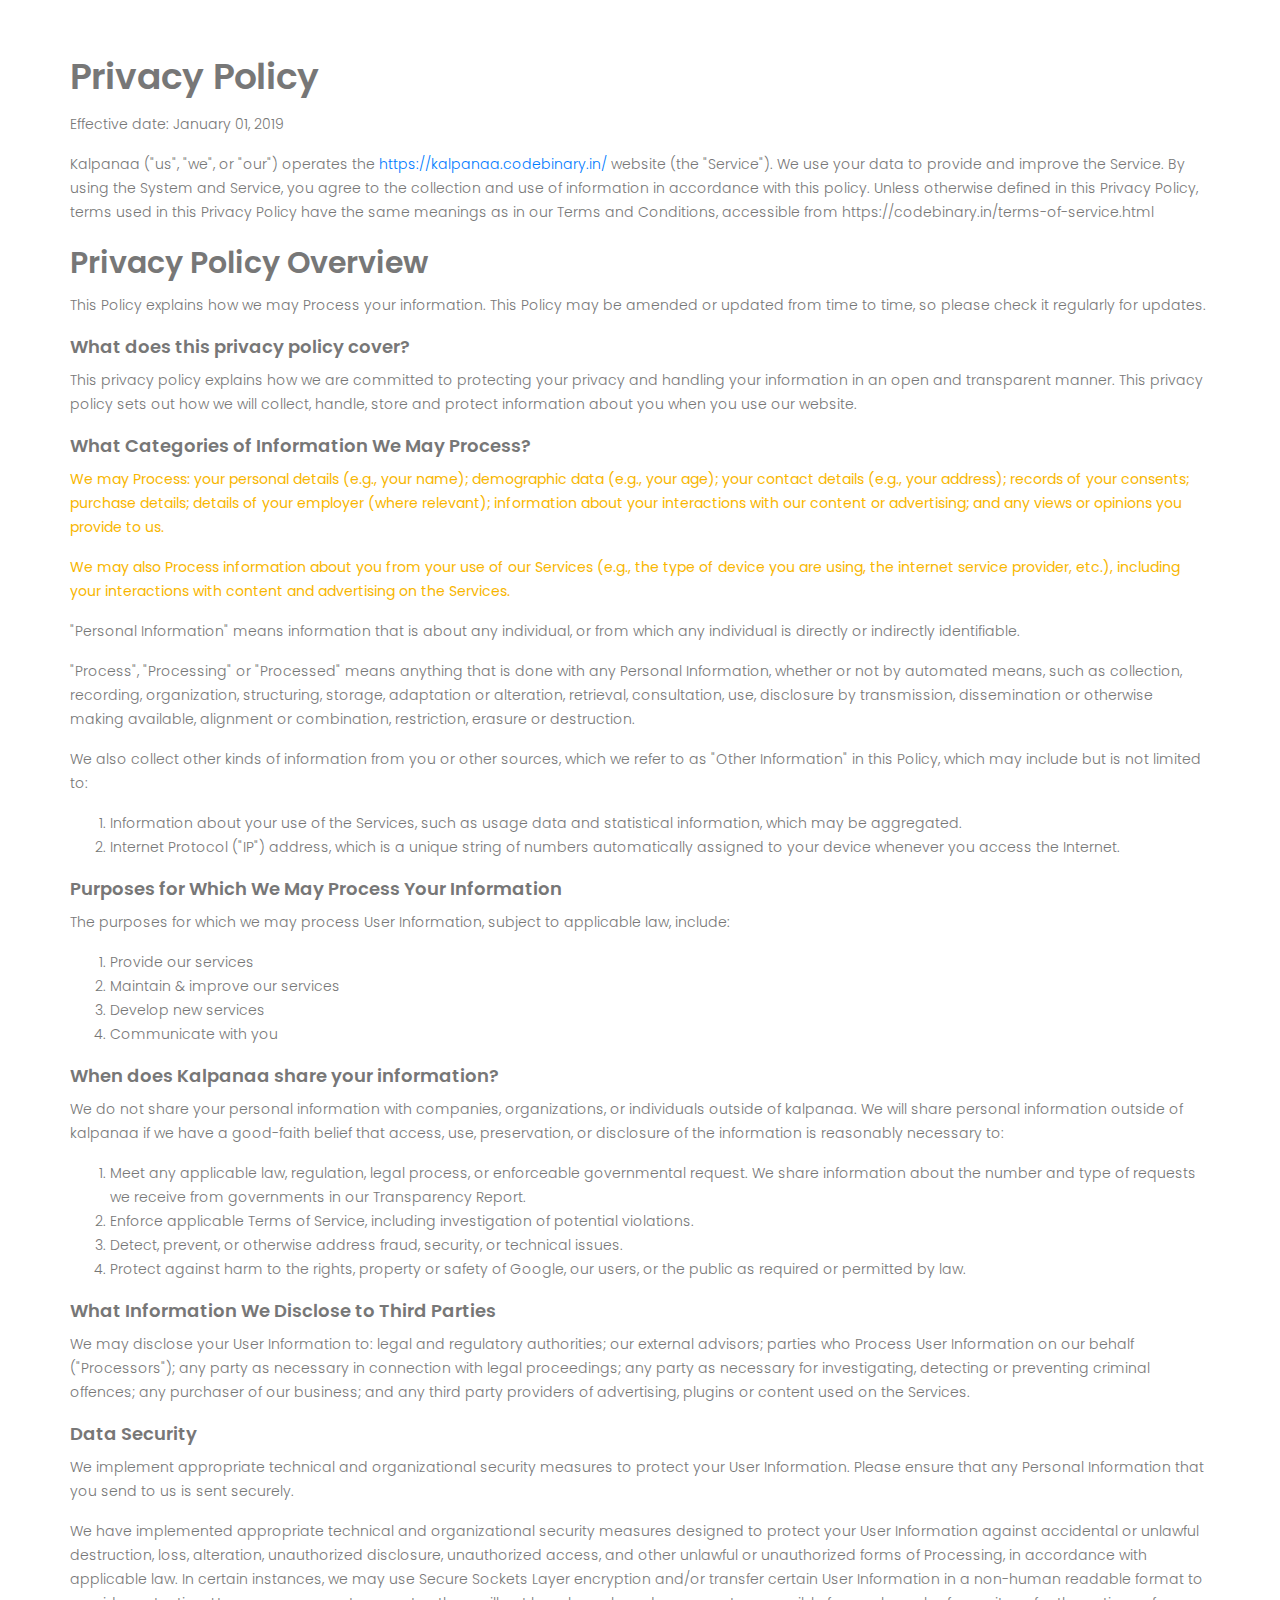
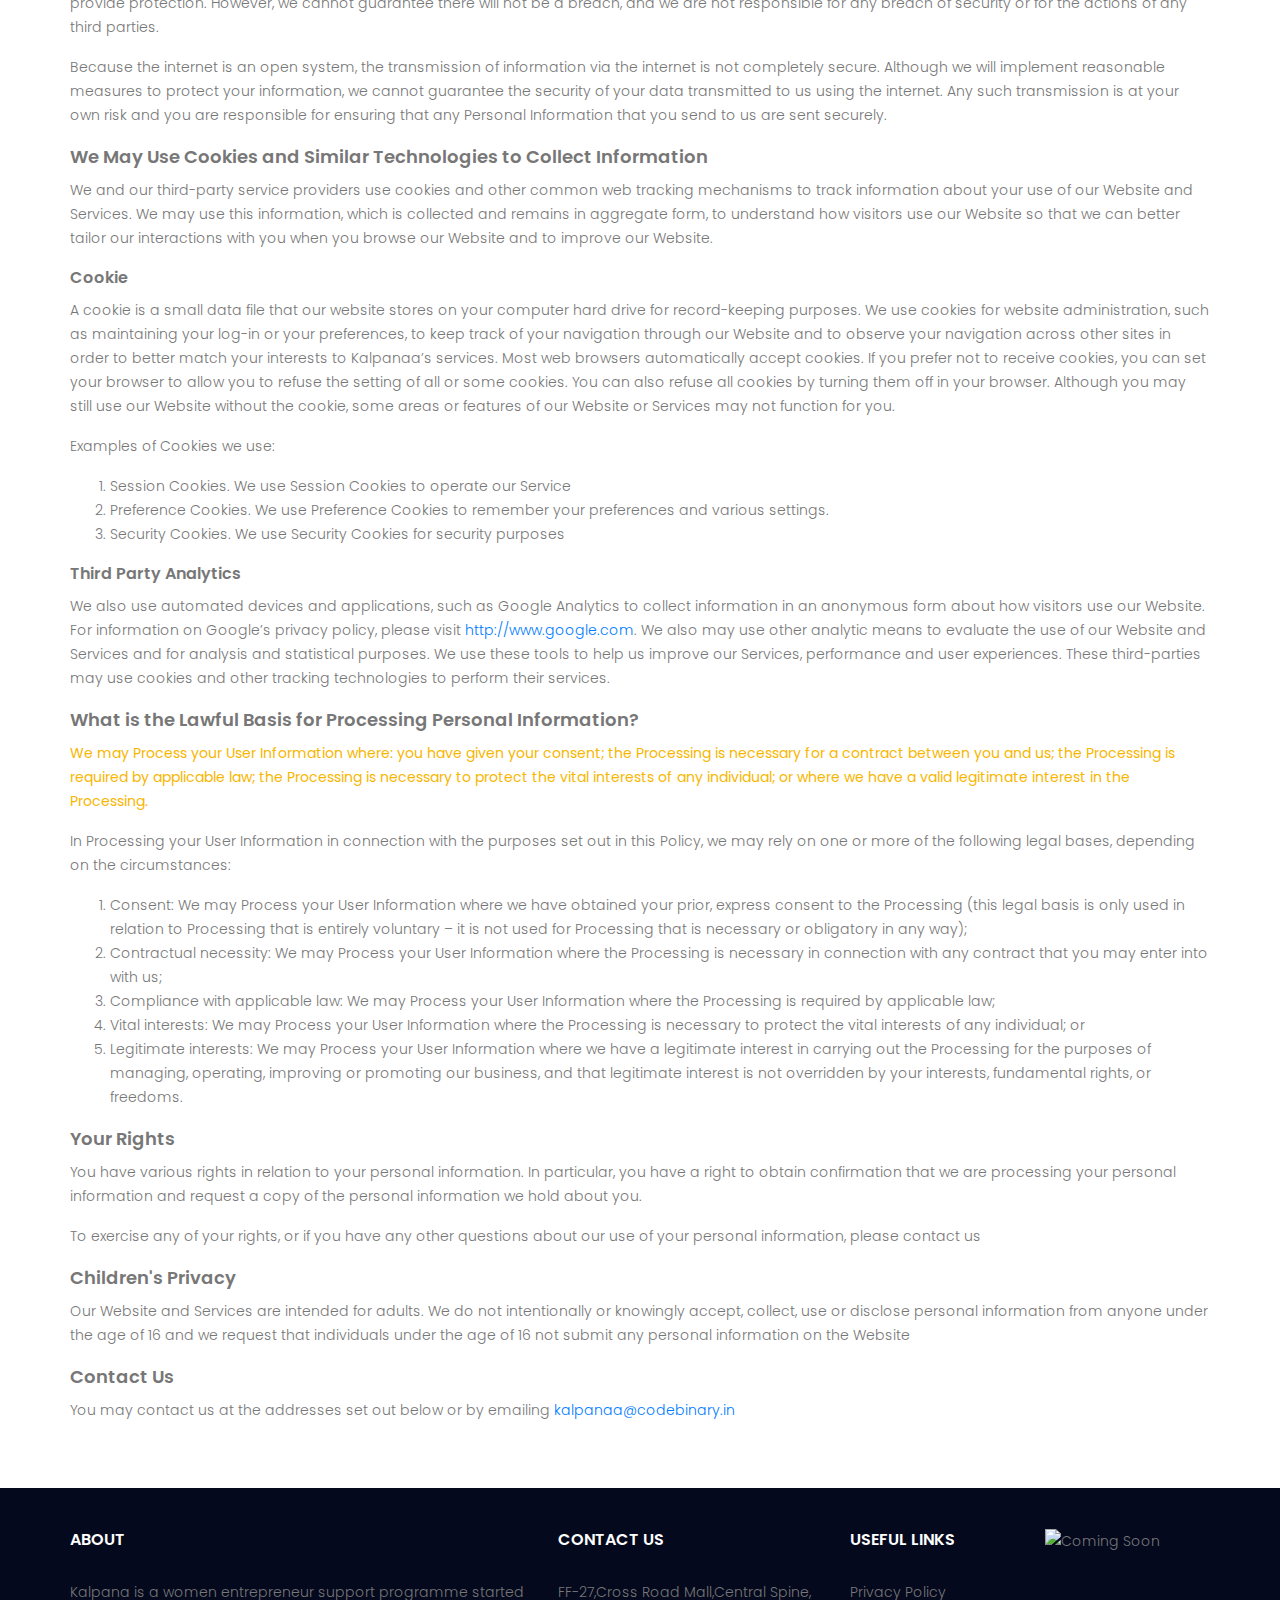
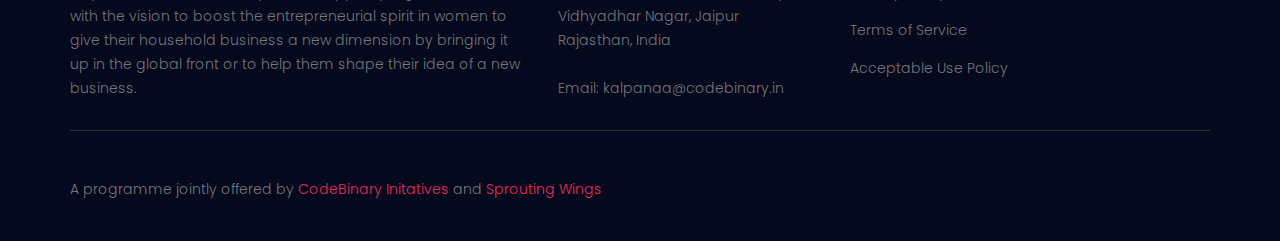
==== privacy-policy.html @ 71f945b7 "Privacy Policy added" ====
<!doctype html>
<html lang="en">
    <head>
		<meta charset="utf-8">
		<meta name="viewport" content="width=device-width, initial-scale=1, shrink-to-fit=no">
		<title>Kalpanaa: Privacy Policy</title>
		<meta content="Kalpanaa by CodeBinary Initiatives" name="author">
		<meta content="We use your data to provide and improve the Service. By using the Service, you agree to the collection and use of information in accordance with this policy" name="description">
  
		<link rel="canonical" href="https://kalpanaa.codebinary.in/" />
        <link rel="stylesheet" href="css/bootstrap.css">
        <link rel="stylesheet" href="vendors/linericon/style.css">
        <link rel="stylesheet" href="css/font-awesome.min.css">
        <link rel="stylesheet" href="vendors/owl-carousel/owl.carousel.min.css">
        <link rel="stylesheet" href="vendors/lightbox/simpleLightbox.css">
        <link rel="stylesheet" href="vendors/nice-select/css/nice-select.css">
        <link rel="stylesheet" href="vendors/animate-css/animate.css">
        <link rel="stylesheet" href="css/style.css">
        <link rel="stylesheet" href="css/responsive.css">
		<link rel="shortcut icon" href="img/shortcut_icon.png" />
<!-- Global site tag (gtag.js) - Google Analytics -->
<script async src="https://www.googletagmanager.com/gtag/js?id=UA-136232244-2"></script>
<script>
  window.dataLayer = window.dataLayer || [];
  function gtag(){dataLayer.push(arguments);}
  gtag('js', new Date());

  gtag('config', 'UA-136232244-2');
</script>

    </head>
	<style>
	html {
	scroll-behavior: smooth;
	}
	</style>
    <body>
 
		<section class="event_details_area p_50">
			<div class="container">
					<div class="row event_text_inner">
						<div class="col-lg-12">
							<div class="right_text">
								<h1>Privacy Policy</h1>
								<p>Effective date: January 01, 2019</p>
								<p>Kalpanaa ("us", "we", or "our") operates the <a href="https://kalpanaa.codebinary.in/">https://kalpanaa.codebinary.in/</a> website (the "Service"). We use your data to provide and improve the Service. By using the System and Service, you agree to the collection and use of information in accordance with this policy. Unless otherwise defined in this Privacy Policy, terms used in this Privacy Policy have the same meanings as in our Terms and Conditions, accessible from https://codebinary.in/terms-of-service.html</p>
								
								<h2>Privacy Policy Overview</h2>
								<p>This Policy explains how we may Process your information. This Policy may be amended or updated from time to time, so please check it regularly for updates.</p>
								
								<h4>What does this privacy policy cover?</h4>
								<p>This privacy policy explains how we are committed to protecting your privacy and handling your information in an open and transparent manner. This privacy policy sets out how we will collect, handle, store and protect information about you when you use our website.</p>
								
								<h4>What Categories of Information We May Process?</h4>
								<p><b>We may Process: your personal details (e.g., your name); demographic data (e.g., your age); your contact details (e.g., your address); records of your consents; purchase details; details of your employer (where relevant); information about your interactions with our content or advertising; and any views or opinions you provide to us.</p>
								<p>We may also Process information about you from your use of our Services (e.g., the type of device you are using, the internet service provider, etc.), including your interactions with content and advertising on the Services.</b></p>
								<p>"Personal Information" means information that is about any individual, or from which any individual is directly or indirectly identifiable.</p>
								<p>"Process", "Processing" or "Processed" means anything that is done with any Personal Information, whether or not by automated means, such as collection, recording, organization, structuring, storage, adaptation or alteration, retrieval, consultation, use, disclosure by transmission, dissemination or otherwise making available, alignment or combination, restriction, erasure or destruction.</p>
								<p>We also collect other kinds of information from you or other sources, which we refer to as "Other Information" in this Policy, which may include but is not limited to:</p>
								<ol>
									<li>Information about your use of the Services, such as usage data and statistical information, which may be aggregated.</li>
									<li>Internet Protocol ("IP") address, which is a unique string of numbers automatically assigned to your device whenever you access the Internet.</li>
								</ol>
								
								<h4>Purposes for Which We May Process Your Information</h4>
								<p>The purposes for which we may process User Information, subject to applicable law, include:</p>
								<ol>
									<li>Provide our services</li>
									<li>Maintain & improve our services</li>
									<li>Develop new services</li>
									<li>Communicate with you</li>
								</ol>
								
								<h4>When does Kalpanaa share your information?</h4>
								<p>We do not share your personal information with companies, organizations, or individuals outside of kalpanaa. We will share personal information outside of kalpanaa if we have a good-faith belief that access, use, preservation, or disclosure of the information is reasonably necessary to:</p>
								<ol>
									<li>Meet any applicable law, regulation, legal process, or enforceable governmental request. We share information about the number and type of requests we receive from governments in our Transparency Report.</li>
									<li>Enforce applicable Terms of Service, including investigation of potential violations.</li>
									<li>Detect, prevent, or otherwise address fraud, security, or technical issues.</li>
									<li>Protect against harm to the rights, property or safety of Google, our users, or the public as required or permitted by law.</li>
								</ol>
								
								<h4>What Information We Disclose to Third Parties</h4>
								<p>We may disclose your User Information to: legal and regulatory authorities; our external advisors; parties who Process User Information on our behalf ("Processors"); any party as necessary in connection with legal proceedings; any party as necessary for investigating, detecting or preventing criminal offences; any purchaser of our business; and any third party providers of advertising, plugins or content used on the Services.</p>
								
								<h4>Data Security</h4>
								<p>We implement appropriate technical and organizational security measures to protect your User Information. Please ensure that any Personal Information that you send to us is sent securely.</p>
								<p>We have implemented appropriate technical and organizational security measures designed to protect your User Information against accidental or unlawful destruction, loss, alteration, unauthorized disclosure, unauthorized access, and other unlawful or unauthorized forms of Processing, in accordance with applicable law. In certain instances, we may use Secure Sockets Layer encryption and/or transfer certain User Information in a non-human readable format to provide protection. However, we cannot guarantee there will not be a breach, and we are not responsible for any breach of security or for the actions of any third parties.</p>
								<p>Because the internet is an open system, the transmission of information via the internet is not completely secure. Although we will implement reasonable measures to protect your information, we cannot guarantee the security of your data transmitted to us using the internet. Any such transmission is at your own risk and you are responsible for ensuring that any Personal Information that you send to us are sent securely.</p>

								<h4>We May Use Cookies and Similar Technologies to Collect Information</h4>
								<p>We and our third-party service providers use cookies and other common web tracking mechanisms to track information about your use of our Website and Services.  We may use this information, which is collected and remains in aggregate form, to understand how visitors use our Website so that we can better tailor our interactions with you when you browse our Website and to improve our Website.</p>
								<h5>Cookie</h5>
								<p>A cookie is a small data file that our website stores on your computer hard drive for record-keeping purposes.  We use cookies for website administration, such as maintaining your log-in or your preferences, to keep track of your navigation through our Website and to observe your navigation across other sites in order to better match your interests to Kalpanaa’s services.  Most web browsers automatically accept cookies.  If you prefer not to receive cookies, you can set your browser to allow you to refuse the setting of all or some cookies.  You can also refuse all cookies by turning them off in your browser.  Although you may still use our Website without the cookie, some areas or features of our Website or Services may not function for you.</p>
								<p>Examples of Cookies we use:</p>
								<ol>
									<li>Session Cookies. We use Session Cookies to operate our Service</li>
									<li>Preference Cookies. We use Preference Cookies to remember your preferences and various settings.</li>
									<li>Security Cookies. We use Security Cookies for security purposes</li>
								</ol>
								<h5>Third Party Analytics</h5>
								<p>We also use automated devices and applications, such as Google Analytics to collect information in an anonymous form about how visitors use our Website.  For information on Google’s privacy policy, please visit <a href="http://www.google.com">http://www.google.com</a>.  We also may use other analytic means to evaluate the use of our Website and Services and for analysis and statistical purposes.  We use these tools to help us improve our Services, performance and user experiences. These third-parties may use cookies and other tracking technologies to perform their services.</p>
								
								<h4>What is the Lawful Basis for Processing Personal Information?</h4>
								<p><b>We may Process your User Information where: you have given your consent; the Processing is necessary for a contract between you and us; the Processing is required by applicable law; the Processing is necessary to protect the vital interests of any individual; or where we have a valid legitimate interest in the Processing.</b></p>
								<p>In Processing your User Information in connection with the purposes set out in this Policy, we may rely on one or more of the following legal bases, depending on the circumstances:</p>
								<ol>
									<li>Consent: We may Process your User Information where we have obtained your prior, express consent to the Processing (this legal basis is only used in relation to Processing that is entirely voluntary – it is not used for Processing that is necessary or obligatory in any way);</li>
									<li>Contractual necessity: We may Process your User Information where the Processing is necessary in connection with any contract that you may enter into with us;</li>
									<li>Compliance with applicable law: We may Process your User Information where the Processing is required by applicable law;</li>
									<li>Vital interests: We may Process your User Information where the Processing is necessary to protect the vital interests of any individual; or</li>
									<li>Legitimate interests: We may Process your User Information where we have a legitimate interest in carrying out the Processing for the purposes of managing, operating, improving or promoting our business, and that legitimate interest is not overridden by your interests, fundamental rights, or freedoms.</li>
								</ol>
								
								<h4>Your Rights</h4>
								<p>You have various rights in relation to your personal information. In particular, you have a right to obtain confirmation that we are processing your personal information and request a copy of the personal information we hold about you.</p>
								<p>To exercise any of your rights, or if you have any other questions about our use of your personal information, please contact us</p>
								
								<h4>Children's Privacy</h4>
								<p>Our Website and Services are intended for adults.  We do not intentionally or knowingly accept, collect, use or disclose personal information from anyone under the age of 16 and we request that individuals under the age of 16 not submit any personal information on the Website</p>
								
								<h4>Contact Us</h4>
								<p>You may contact us at the addresses set out below or by emailing <a href="mailto:kalpanaa@codebinary.in">kalpanaa@codebinary.in</a></p>
							</div>
						</div>
					</div>
				
			</div>
		</section>
       
        <footer class="footer-area section_gap">
            <div class="container">
                <div class="row">
                    <div class="col-lg-5  col-md-6 col-sm-6">
                        <div class="single-footer-widget">
                            <h6 class="footer_title">About</h6>
                            <p>Kalpana is a women entrepreneur support programme started with the vision to boost the entrepreneurial spirit in women to give their household business a new dimension by bringing it up in the global front or to help them shape their idea of a new business.</p>
                        </div>
                    </div>
                    <div class="col-lg-3 col-md-6 col-sm-6">
                        <div class="single-footer-widget">
                            <h6 class="footer_title">Contact Us</h6>
							<p>
							FF-27,Cross Road Mall,Central Spine,</br>
							Vidhyadhar Nagar, Jaipur</br>
							Rajasthan, India</br></br>
							Email: kalpanaa@codebinary.in
							</p>						
                        </div>
                    </div>							
                    <div class="col-lg-2 col-md-6 col-sm-6">
                        <div class="single-footer-widget">
                            <h6 class="footer_title">Useful Links</h6>
                            <ul class="list">
                                        <li><a href="https://codebinary.in/privacy-policy.html" target="_blank">Privacy Policy</a></li>
										<li><a href="https://codebinary.in/terms-of-service.html" target="_blank">Terms of Service</a></li>
										<li><a href="https://codebinary.in/acceptable-use-policy.html" target="_blank">Acceptable Use Policy</a></li>
                                    </ul>
                        </div>
                    </div>	
					<div class="col-lg-2  col-md-6 col-sm-6">
						<img class="img-fluid" src="img/app.png" style="height:100px;" alt="Coming Soon">
					</div>
                </div>
                <div class="border_line"></div>
                <div class="row footer-bottom d-flex justify-content-between align-items-center">
                    <p class="col-lg-8 col-md-8 footer-text m-0">
                   A programme jointly offered by <a href="http://codebinary.in/">CodeBinary Initatives</a> and <a href="https://www.sproutingwingsdigitalmarketing.com/">Sprouting Wings</a></p>
                </div>
            </div>
        </footer>

<!--Start of Tawk.to Script-->
<script type="text/javascript">
var Tawk_API=Tawk_API||{}, Tawk_LoadStart=new Date();
(function(){
var s1=document.createElement("script"),s0=document.getElementsByTagName("script")[0];
s1.async=true;
s1.src='https://embed.tawk.to/5ca9d130557d5f68515b4697/default';
s1.charset='UTF-8';
s1.setAttribute('crossorigin','*');
s0.parentNode.insertBefore(s1,s0);
})();
</script>
<!--End of Tawk.to Script-->

        <!-- Optional JavaScript -->
        <!-- jQuery first, then Popper.js, then Bootstrap JS -->
        <script src="js/jquery-3.2.1.min.js"></script>
        <script src="js/popper.js"></script>
        <script src="js/bootstrap.min.js"></script>
        <script src="js/stellar.js"></script>
        <script src="vendors/lightbox/simpleLightbox.min.js"></script>
        <script src="vendors/nice-select/js/jquery.nice-select.min.js"></script>
        <script src="vendors/isotope/imagesloaded.pkgd.min.js"></script>
        <script src="vendors/isotope/isotope-min.js"></script>
        <script src="vendors/owl-carousel/owl.carousel.min.js"></script>
        <script src="js/jquery.ajaxchimp.min.js"></script>
        <script src="js/theme.js"></script>
		<!-- Contact Form JavaScript File -->
		<script src="contactform/contactform.js"></script>
    </body>
</html>
---- vendors/linericon/style.css ----
@font-face {
	font-family: 'Linearicons-Free';
	src:url('fonts/Linearicons-Free.eot?w118d');
	src:url('fonts/Linearicons-Free.eot?#iefixw118d') format('embedded-opentype'),
		url('fonts/Linearicons-Free.woff2?w118d') format('woff2'),
		url('fonts/Linearicons-Free.woff?w118d') format('woff'),
		url('fonts/Linearicons-Free.ttf?w118d') format('truetype'),
		url('fonts/Linearicons-Free.svg?w118d#Linearicons-Free') format('svg');
	font-weight: normal;
	font-style: normal;
}

.lnr {
	font-family: 'Linearicons-Free';
	speak: none;
	font-style: normal;
	font-weight: normal;
	font-variant: normal;
	text-transform: none;
	line-height: 1;

	/* Better Font Rendering =========== */
	-webkit-font-smoothing: antialiased;
	-moz-osx-font-smoothing: grayscale;
}

.lnr-home:before {
	content: "\e800";
}
.lnr-apartment:before {
	content: "\e801";
}
.lnr-pencil:before {
	content: "\e802";
}
.lnr-magic-wand:before {
	content: "\e803";
}
.lnr-drop:before {
	content: "\e804";
}
.lnr-lighter:before {
	content: "\e805";
}
.lnr-poop:before {
	content: "\e806";
}
.lnr-sun:before {
	content: "\e807";
}
.lnr-moon:before {
	content: "\e808";
}
.lnr-cloud:before {
	content: "\e809";
}
.lnr-cloud-upload:before {
	content: "\e80a";
}
.lnr-cloud-download:before {
	content: "\e80b";
}
.lnr-cloud-sync:before {
	content: "\e80c";
}
.lnr-cloud-check:before {
	content: "\e80d";
}
.lnr-database:before {
	content: "\e80e";
}
.lnr-lock:before {
	content: "\e80f";
}
.lnr-cog:before {
	content: "\e810";
}
.lnr-trash:before {
	content: "\e811";
}
.lnr-dice:before {
	content: "\e812";
}
.lnr-heart:before {
	content: "\e813";
}
.lnr-star:before {
	content: "\e814";
}
.lnr-star-half:before {
	content: "\e815";
}
.lnr-star-empty:before {
	content: "\e816";
}
.lnr-flag:before {
	content: "\e817";
}
.lnr-envelope:before {
	content: "\e818";
}
.lnr-paperclip:before {
	content: "\e819";
}
.lnr-inbox:before {
	content: "\e81a";
}
.lnr-eye:before {
	content: "\e81b";
}
.lnr-printer:before {
	content: "\e81c";
}
.lnr-file-empty:before {
	content: "\e81d";
}
.lnr-file-add:before {
	content: "\e81e";
}
.lnr-enter:before {
	content: "\e81f";
}
.lnr-exit:before {
	content: "\e820";
}
.lnr-graduation-hat:before {
	content: "\e821";
}
.lnr-license:before {
	content: "\e822";
}
.lnr-music-note:before {
	content: "\e823";
}
.lnr-film-play:before {
	content: "\e824";
}
.lnr-camera-video:before {
	content: "\e825";
}
.lnr-camera:before {
	content: "\e826";
}
.lnr-picture:before {
	content: "\e827";
}
.lnr-book:before {
	content: "\e828";
}
.lnr-bookmark:before {
	content: "\e829";
}
.lnr-user:before {
	content: "\e82a";
}
.lnr-users:before {
	content: "\e82b";
}
.lnr-shirt:before {
	content: "\e82c";
}
.lnr-store:before {
	content: "\e82d";
}
.lnr-cart:before {
	content: "\e82e";
}
.lnr-tag:before {
	content: "\e82f";
}
.lnr-phone-handset:before {
	content: "\e830";
}
.lnr-phone:before {
	content: "\e831";
}
.lnr-pushpin:before {
	content: "\e832";
}
.lnr-map-marker:before {
	content: "\e833";
}
.lnr-map:before {
	content: "\e834";
}
.lnr-location:before {
	content: "\e835";
}
.lnr-calendar-full:before {
	content: "\e836";
}
.lnr-keyboard:before {
	content: "\e837";
}
.lnr-spell-check:before {
	content: "\e838";
}
.lnr-screen:before {
	content: "\e839";
}
.lnr-smartphone:before {
	content: "\e83a";
}
.lnr-tablet:before {
	content: "\e83b";
}
.lnr-laptop:before {
	content: "\e83c";
}
.lnr-laptop-phone:before {
	content: "\e83d";
}
.lnr-power-switch:before {
	content: "\e83e";
}
.lnr-bubble:before {
	content: "\e83f";
}
.lnr-heart-pulse:before {
	content: "\e840";
}
.lnr-construction:before {
	content: "\e841";
}
.lnr-pie-chart:before {
	content: "\e842";
}
.lnr-chart-bars:before {
	content: "\e843";
}
.lnr-gift:before {
	content: "\e844";
}
.lnr-diamond:before {
	content: "\e845";
}
.lnr-linearicons:before {
	content: "\e846";
}
.lnr-dinner:before {
	content: "\e847";
}
.lnr-coffee-cup:before {
	content: "\e848";
}
.lnr-leaf:before {
	content: "\e849";
}
.lnr-paw:before {
	content: "\e84a";
}
.lnr-rocket:before {
	content: "\e84b";
}
.lnr-briefcase:before {
	content: "\e84c";
}
.lnr-bus:before {
	content: "\e84d";
}
.lnr-car:before {
	content: "\e84e";
}
.lnr-train:before {
	content: "\e84f";
}
.lnr-bicycle:before {
	content: "\e850";
}
.lnr-wheelchair:before {
	content: "\e851";
}
.lnr-select:before {
	content: "\e852";
}
.lnr-earth:before {
	content: "\e853";
}
.lnr-smile:before {
	content: "\e854";
}
.lnr-sad:before {
	content: "\e855";
}
.lnr-neutral:before {
	content: "\e856";
}
.lnr-mustache:before {
	content: "\e857";
}
.lnr-alarm:before {
	content: "\e858";
}
.lnr-bullhorn:before {
	content: "\e859";
}
.lnr-volume-high:before {
	content: "\e85a";
}
.lnr-volume-medium:before {
	content: "\e85b";
}
.lnr-volume-low:before {
	content: "\e85c";
}
.lnr-volume:before {
	content: "\e85d";
}
.lnr-mic:before {
	content: "\e85e";
}
.lnr-hourglass:before {
	content: "\e85f";
}
.lnr-undo:before {
	content: "\e860";
}
.lnr-redo:before {
	content: "\e861";
}
.lnr-sync:before {
	content: "\e862";
}
.lnr-history:before {
	content: "\e863";
}
.lnr-clock:before {
	content: "\e864";
}
.lnr-download:before {
	content: "\e865";
}
.lnr-upload:before {
	content: "\e866";
}
.lnr-enter-down:before {
	content: "\e867";
}
.lnr-exit-up:before {
	content: "\e868";
}
.lnr-bug:before {
	content: "\e869";
}
.lnr-code:before {
	content: "\e86a";
}
.lnr-link:before {
	content: "\e86b";
}
.lnr-unlink:before {
	content: "\e86c";
}
.lnr-thumbs-up:before {
	content: "\e86d";
}
.lnr-thumbs-down:before {
	content: "\e86e";
}
.lnr-magnifier:before {
	content: "\e86f";
}
.lnr-cross:before {
	content: "\e870";
}
.lnr-menu:before {
	content: "\e871";
}
.lnr-list:before {
	content: "\e872";
}
.lnr-chevron-up:before {
	content: "\e873";
}
.lnr-chevron-down:before {
	content: "\e874";
}
.lnr-chevron-left:before {
	content: "\e875";
}
.lnr-chevron-right:before {
	content: "\e876";
}
.lnr-arrow-up:before {
	content: "\e877";
}
.lnr-arrow-down:before {
	content: "\e878";
}
.lnr-arrow-left:before {
	content: "\e879";
}
.lnr-arrow-right:before {
	content: "\e87a";
}
.lnr-move:before {
	content: "\e87b";
}
.lnr-warning:before {
	content: "\e87c";
}
.lnr-question-circle:before {
	content: "\e87d";
}
.lnr-menu-circle:before {
	content: "\e87e";
}
.lnr-checkmark-circle:before {
	content: "\e87f";
}
.lnr-cross-circle:before {
	content: "\e880";
}
.lnr-plus-circle:before {
	content: "\e881";
}
.lnr-circle-minus:before {
	content: "\e882";
}
.lnr-arrow-up-circle:before {
	content: "\e883";
}
.lnr-arrow-down-circle:before {
	content: "\e884";
}
.lnr-arrow-left-circle:before {
	content: "\e885";
}
.lnr-arrow-right-circle:before {
	content: "\e886";
}
.lnr-chevron-up-circle:before {
	content: "\e887";
}
.lnr-chevron-down-circle:before {
	content: "\e888";
}
.lnr-chevron-left-circle:before {
	content: "\e889";
}
.lnr-chevron-right-circle:before {
	content: "\e88a";
}
.lnr-crop:before {
	content: "\e88b";
}
.lnr-frame-expand:before {
	content: "\e88c";
}
.lnr-frame-contract:before {
	content: "\e88d";
}
.lnr-layers:before {
	content: "\e88e";
}
.lnr-funnel:before {
	content: "\e88f";
}
.lnr-text-format:before {
	content: "\e890";
}
.lnr-text-format-remove:before {
	content: "\e891";
}
.lnr-text-size:before {
	content: "\e892";
}
.lnr-bold:before {
	content: "\e893";
}
.lnr-italic:before {
	content: "\e894";
}
.lnr-underline:before {
	content: "\e895";
}
.lnr-strikethrough:before {
	content: "\e896";
}
.lnr-highlight:before {
	content: "\e897";
}
.lnr-text-align-left:before {
	content: "\e898";
}
.lnr-text-align-center:before {
	content: "\e899";
}
.lnr-text-align-right:before {
	content: "\e89a";
}
.lnr-text-align-justify:before {
	content: "\e89b";
}
.lnr-line-spacing:before {
	content: "\e89c";
}
.lnr-indent-increase:before {
	content: "\e89d";
}
.lnr-indent-decrease:before {
	content: "\e89e";
}
.lnr-pilcrow:before {
	content: "\e89f";
}
.lnr-direction-ltr:before {
	content: "\e8a0";
}
.lnr-direction-rtl:before {
	content: "\e8a1";
}
.lnr-page-break:before {
	content: "\e8a2";
}
.lnr-sort-alpha-asc:before {
	content: "\e8a3";
}
.lnr-sort-amount-asc:before {
	content: "\e8a4";
}
.lnr-hand:before {
	content: "\e8a5";
}
.lnr-pointer-up:before {
	content: "\e8a6";
}
.lnr-pointer-right:before {
	content: "\e8a7";
}
.lnr-pointer-down:before {
	content: "\e8a8";
}
.lnr-pointer-left:before {
	content: "\e8a9";
}
---- vendors/lightbox/simpleLightbox.css ----
.slbOverlay, .slbWrapOuter, .slbWrap {
  position: fixed;
  top: 0;
  right: 0;
  bottom: 0;
  left: 0;
}

.slbOverlay {
  overflow: hidden;
  z-index: 2000;
  background-color: #000;
  opacity: 0.7;
  filter: alpha(opacity=70);
  -webkit-animation: slbOverlay 0.5s;
  -moz-animation: slbOverlay 0.5s;
  animation: slbOverlay 0.5s;
}

.slbWrapOuter {
  overflow-x: hidden;
  overflow-y: auto;
  z-index: 2010;
}

.slbWrap {
  position: absolute;
  text-align: center;
}

.slbWrap:before {
  content: "";
  display: inline-block;
  height: 100%;
  vertical-align: middle;
}

.slbContentOuter {
  display: inline-block;
  vertical-align: middle;
  margin: 0px auto;
  padding: 0 1em;
  box-sizing: border-box;
  z-index: 2020;
  text-align: left;
  max-width: 100%;
}

.slbContentEl .slbContentOuter {
  padding: 5em 1em;
}

.slbContent {
  position: relative;
}

.slbContentEl .slbContent {
  -webkit-animation: slbEnter 0.3s;
  -moz-animation: slbEnter 0.3s;
  animation: slbEnter 0.3s;
  background-color: #fff;
  box-shadow: 0 0.2em 1em rgba(0, 0, 0, 0.4);
}

.slbImageWrap {
  -webkit-animation: slbEnter 0.3s;
  -moz-animation: slbEnter 0.3s;
  animation: slbEnter 0.3s;
  position: relative;
}

.slbImageWrap:after {
  content: "";
  position: absolute;
  left: 0;
  right: 0;
  top: 5em;
  bottom: 5em;
  display: block;
  z-index: -1;
  box-shadow: 0 0.2em 1em rgba(0, 0, 0, 0.6);
  background-color: #FFF;
}

.slbImage {
  width: auto;
  max-width: 100%;
  height: auto;
  display: block;
  line-height: 0;
  box-sizing: border-box;
  padding: 5em 0;
  margin: 0 auto;
}

.slbCaption {
  display: inline-block;
  max-width: 100%;
  overflow: hidden;
  text-overflow: ellipsis;
  white-space: nowrap;
  word-wrap: normal;
  font-size: 1.4em;
  position: absolute;
  left: 0;
  right: 0;
  bottom: 0;
  padding: 0.71429em 0;
  color: #fff;
  color: rgba(255, 255, 255, 0.7);
  text-align: center;
}

.slbCloseBtn, .slbArrow {
  margin: 0;
  padding: 0;
  border: 0;
  cursor: pointer;
  background: none;
}

.slbCloseBtn::-moz-focus-inner, .slbArrow::-moz-focus-inner {
  padding: 0;
  border: 0;
}

.slbCloseBtn:hover, .slbArrow:hover {
  opacity: 0.5;
}

.slbCloseBtn:active, .slbArrow:active {
  opacity: 0.8;
}

.slbCloseBtn {
  -webkit-animation: slbEnter 0.3s;
  -moz-animation: slbEnter 0.3s;
  animation: slbEnter 0.3s;
  font-size: 3em;
  width: 1.66667em;
  height: 1.66667em;
  line-height: 1.66667em;
  position: absolute;
  right: -0.33333em;
  top: 0;
  color: #fff;
  color: rgba(255, 255, 255, 0.7);
  text-align: center;
    outline: none;
    box-shadow: none;
}

.slbLoading .slbCloseBtn {
  display: none;
}

.slbLoadingText {
  font-size: 1.4em;
  color: #fff;
  color: rgba(255, 255, 255, 0.9);
}

.slbArrows {
  position: fixed;
  top: 50%;
  left: 0;
  right: 0;
}

.slbLoading .slbArrows {
  display: none;
}

.slbArrow {
  position: absolute;
  top: 50%;
  margin-top: -5em;
  width: 5em;
  height: 10em;
  opacity: 0.7;
  text-indent: -999em;
  overflow: hidden;
    outline: none;
    box-shadow: none;
}

.slbArrow:before {
  content: "";
  position: absolute;
  top: 50%;
  left: 50%;
  margin: -0.8em 0 0 -0.8em;
  border: 0.8em solid transparent;
}

.slbArrow.next {
  right: 0;
}

.slbArrow.next:before {
  border-left-color: #fff;
}

.slbArrow.prev {
  left: 0;
}

.slbArrow.prev:before {
  border-right-color: #fff;
}

.slbIframeCont {
  width: 80em;
  height: 0;
  overflow: hidden;
  padding-top: 56.25%;
  margin: 5em 0;
}

.slbIframe {
  position: absolute;
  top: 0;
  left: 0;
  width: 100%;
  height: 100%;
  box-shadow: 0 0.2em 1em rgba(0, 0, 0, 0.6);
  background: #000;
}

@-webkit-keyframes slbOverlay {
  from {
    opacity: 0;
  }
  to {
    opacity: 0.7;
  }
}

@-moz-keyframes slbOverlay {
  from {
    opacity: 0;
  }
  to {
    opacity: 0.7;
  }
}

@keyframes slbOverlay {
  from {
    opacity: 0;
  }
  to {
    opacity: 0.7;
  }
}

@-webkit-keyframes slbEnter {
  from {
    opacity: 0;
    -webkit-transform: translate3d(0, -1em, 0);
  }
  to {
    opacity: 1;
    -webkit-transform: translate3d(0, 0, 0);
  }
}

@-moz-keyframes slbEnter {
  from {
    opacity: 0;
    -moz-transform: translate3d(0, -1em, 0);
  }
  to {
    opacity: 1;
    -moz-transform: translate3d(0, 0, 0);
  }
}

@keyframes slbEnter {
  from {
    opacity: 0;
    -webkit-transform: translate3d(0, -1em, 0);
    -moz-transform: translate3d(0, -1em, 0);
    -ms-transform: translate3d(0, -1em, 0);
    -o-transform: translate3d(0, -1em, 0);
    transform: translate3d(0, -1em, 0);
  }
  to {
    opacity: 1;
    -webkit-transform: translate3d(0, 0, 0);
    -moz-transform: translate3d(0, 0, 0);
    -ms-transform: translate3d(0, 0, 0);
    -o-transform: translate3d(0, 0, 0);
    transform: translate3d(0, 0, 0);
  }
}
---- vendors/nice-select/css/nice-select.css ----
.nice-select {
  -webkit-tap-highlight-color: transparent;
  background-color: #fff;
  border-radius: 5px;
  border: solid 1px #e8e8e8;
  box-sizing: border-box;
  clear: both;
  cursor: pointer;
  display: block;
  float: left;
  font-family: inherit;
  font-size: 14px;
  font-weight: normal;
  height: 42px;
  line-height: 40px;
  outline: none;
  padding-left: 18px;
  padding-right: 30px;
  position: relative;
  text-align: left !important;
  -webkit-transition: all 0.2s ease-in-out;
  transition: all 0.2s ease-in-out;
  -webkit-user-select: none;
     -moz-user-select: none;
      -ms-user-select: none;
          user-select: none;
  white-space: nowrap;
  width: auto; }
  .nice-select:hover {
    border-color: #dbdbdb; }
  .nice-select:active, .nice-select.open, .nice-select:focus {
    border-color: #999; }
  .nice-select:after {
    border-bottom: 2px solid #999;
    border-right: 2px solid #999;
    content: '';
    display: block;
    height: 5px;
    margin-top: -4px;
    pointer-events: none;
    position: absolute;
    right: 12px;
    top: 50%;
    -webkit-transform-origin: 66% 66%;
        -ms-transform-origin: 66% 66%;
            transform-origin: 66% 66%;
    -webkit-transform: rotate(45deg);
        -ms-transform: rotate(45deg);
            transform: rotate(45deg);
    -webkit-transition: all 0.15s ease-in-out;
    transition: all 0.15s ease-in-out;
    width: 5px; }
  .nice-select.open:after {
    -webkit-transform: rotate(-135deg);
        -ms-transform: rotate(-135deg);
            transform: rotate(-135deg); }
  .nice-select.open .list {
    opacity: 1;
    pointer-events: auto;
    -webkit-transform: scale(1) translateY(0);
        -ms-transform: scale(1) translateY(0);
            transform: scale(1) translateY(0); }
  .nice-select.disabled {
    border-color: #ededed;
    color: #999;
    pointer-events: none; }
    .nice-select.disabled:after {
      border-color: #cccccc; }
  .nice-select.wide {
    width: 100%; }
    .nice-select.wide .list {
      left: 0 !important;
      right: 0 !important; }
  .nice-select.right {
    float: right; }
    .nice-select.right .list {
      left: auto;
      right: 0; }
  .nice-select.small {
    font-size: 12px;
    height: 36px;
    line-height: 34px; }
    .nice-select.small:after {
      height: 4px;
      width: 4px; }
    .nice-select.small .option {
      line-height: 34px;
      min-height: 34px; }
  .nice-select .list {
    background-color: #fff;
    border-radius: 5px;
    box-shadow: 0 0 0 1px rgba(68, 68, 68, 0.11);
    box-sizing: border-box;
    margin-top: 4px;
    opacity: 0;
    overflow: hidden;
    padding: 0;
    pointer-events: none;
    position: absolute;
    top: 100%;
    left: 0;
    -webkit-transform-origin: 50% 0;
        -ms-transform-origin: 50% 0;
            transform-origin: 50% 0;
    -webkit-transform: scale(0.75) translateY(-21px);
        -ms-transform: scale(0.75) translateY(-21px);
            transform: scale(0.75) translateY(-21px);
    -webkit-transition: all 0.2s cubic-bezier(0.5, 0, 0, 1.25), opacity 0.15s ease-out;
    transition: all 0.2s cubic-bezier(0.5, 0, 0, 1.25), opacity 0.15s ease-out;
    z-index: 9; }
    .nice-select .list:hover .option:not(:hover) {
      background-color: transparent !important; }
  .nice-select .option {
    cursor: pointer;
    font-weight: 400;
    line-height: 40px;
    list-style: none;
    min-height: 40px;
    outline: none;
    padding-left: 18px;
    padding-right: 29px;
    text-align: left;
    -webkit-transition: all 0.2s;
    transition: all 0.2s; }
    .nice-select .option:hover, .nice-select .option.focus, .nice-select .option.selected.focus {
      background-color: #f6f6f6; }
    .nice-select .option.selected {
      font-weight: bold; }
    .nice-select .option.disabled {
      background-color: transparent;
      color: #999;
      cursor: default; }

.no-csspointerevents .nice-select .list {
  display: none; }

.no-csspointerevents .nice-select.open .list {
  display: block; }
---- css/style.css ----
@import url("https://fonts.googleapis.com/css?family=Poppins:200,300,400,500,600,700");

.list {
  list-style: none;
  margin: 0px;
  padding: 0px;
}

a {
  text-decoration: none;
  -webkit-transition: all 0.3s ease-in-out;
  -o-transition: all 0.3s ease-in-out;
  transition: all 0.3s ease-in-out;
}

a:hover, a:focus {
  text-decoration: none;
  outline: none;
}

.row.m0 {
  margin: 0px;
}

.p0 {
  padding: 0px;
}

.mb_30 {
  margin-bottom: -30px;
}

body {
  line-height: 24px;
  font-size: 14px;
  font-family: "Poppins", sans-serif;
  font-weight: 300;
  color: #777777;
}

h1, h2, h3, h4, h5, h6 {
  font-family: "Poppins", sans-serif;
  font-weight: 600;
}

button:focus {
  outline: none;
  -webkit-box-shadow: none;
  box-shadow: none;
}

.p_120 {
  padding-top: 120px;
  padding-bottom: 120px;
}

.p_50 {
  padding-top: 50px;
  padding-bottom: 50px;
}

.mt-25 {
  margin-top: 25px;
}

@media (min-width: 1200px) {
  .container {
    max-width: 1170px;
  }
}

@media (min-width: 1620px) {
  .container.box_1620 {
    max-width: 1650px;
  }
}

/* Main Title Area css
============================================================================================ */
.main_title {
  text-align: center;
  max-width: 690px;
  margin: 0px auto 75px;
}

.main_title h2 {
  font-size: 36px;
  font-family: "Poppins", sans-serif;
  font-weight: 600;
  color: #222222;
  margin-bottom: 15px;
}

.main_title p {
  font-size: 14px;
  line-height: 24px;
  font-family: "Poppins", sans-serif;
  color: #777777;
  margin-bottom: 0px;
}

.white_title {
  text-align: center;
  max-width: 690px;
  margin: 0px auto 75px;
}

.white_title h2 {
  font-size: 36px;
  font-family: "Poppins", sans-serif;
  font-weight: 600;
  color: #fff;
  margin-bottom: 15px;
}

.white_title p {
  font-size: 14px;
  line-height: 24px;
  font-family: "Poppins", sans-serif;
  color: #777777;
  margin-bottom: 0px;
}

/* End Main Title Area css
============================================================================================ */
/*---------------------------------------------------- */
/*----------------------------------------------------*/
.header_area {
  position: absolute;
  width: 100%;
  top: 0;
  left: 0;
  z-index: 99;
  -webkit-transition: background 0.4s, all 0.3s linear;
  -o-transition: background 0.4s, all 0.3s linear;
  transition: background 0.4s, all 0.3s linear;
}

.header_area .navbar {
  background: transparent;
  padding: 0px;
  border: 0px;
  border-radius: 0px;
}

.header_area .navbar .nav .nav-item {
  margin-right: 45px;
}

.header_area .navbar .nav .nav-item .nav-link {
  font: 500 12px/100px "Poppins", sans-serif;
  text-transform: uppercase;
  color: #222222;
  padding: 0px;
  display: inline-block;
}

.header_area .navbar .nav .nav-item .nav-link:after {
  display: none;
}

.header_area .navbar .nav .nav-item:hover .nav-link, .header_area .navbar .nav .nav-item.active .nav-link {
  color: #ea2c58;
}

.header_area .navbar .nav .nav-item.submenu {
  position: relative;
}

.header_area .navbar .nav .nav-item.submenu ul {
  border: none;
  padding: 0px;
  border-radius: 0px;
  -webkit-box-shadow: none;
  box-shadow: none;
  margin: 0px;
  background: #fff;
}

@media (min-width: 992px) {
  .header_area .navbar .nav .nav-item.submenu ul {
    position: absolute;
    top: 120%;
    left: 0px;
    min-width: 200px;
    text-align: left;
    opacity: 0;
    -webkit-transition: all 300ms ease-in;
    -o-transition: all 300ms ease-in;
    transition: all 300ms ease-in;
    visibility: hidden;
    display: block;
    border: none;
    padding: 0px;
    border-radius: 0px;
  }
}

.header_area .navbar .nav .nav-item.submenu ul:before {
  content: "";
  width: 0;
  height: 0;
  border-style: solid;
  border-width: 10px 10px 0 10px;
  border-color: #eeeeee transparent transparent transparent;
  position: absolute;
  right: 24px;
  top: 45px;
  z-index: 3;
  opacity: 0;
  -webkit-transition: all 400ms linear;
  -o-transition: all 400ms linear;
  transition: all 400ms linear;
}

.header_area .navbar .nav .nav-item.submenu ul .nav-item {
  display: block;
  float: none;
  margin-right: 0px;
  border-bottom: 1px solid #ededed;
  margin-left: 0px;
  -webkit-transition: all 0.4s linear;
  -o-transition: all 0.4s linear;
  transition: all 0.4s linear;
}

.header_area .navbar .nav .nav-item.submenu ul .nav-item .nav-link {
  line-height: 45px;
  color: #222222;
  padding: 0px 30px;
  -webkit-transition: all 150ms linear;
  -o-transition: all 150ms linear;
  transition: all 150ms linear;
  display: block;
  margin-right: 0px;
}

.header_area .navbar .nav .nav-item.submenu ul .nav-item:last-child {
  border-bottom: none;
}

.header_area .navbar .nav .nav-item.submenu ul .nav-item:hover .nav-link {
  background: #ea2c58;
  color: #fff;
}

@media (min-width: 992px) {
  .header_area .navbar .nav .nav-item.submenu:hover ul {
    visibility: visible;
    opacity: 1;
    top: 100%;
  }
}

.header_area .navbar .nav .nav-item.submenu:hover ul .nav-item {
  margin-top: 0px;
}

.header_area .navbar .nav .nav-item:last-child {
  margin-right: 0px;
}

.header_area .navbar .search {
  font-size: 12px;
  line-height: 60px;
  display: inline-block;
  color: #222222;
  margin-left: 85px;
}

.header_area .navbar .search i {
  font-weight: 600;
}

.header_area + section, .header_area + row, .header_area + div {
  margin-top: 146px;
}

.header_area.navbar_fixed .main_menu {
  position: fixed;
  width: 100%;
  top: -70px;
  left: 0;
  right: 0;
  background: #fff;
  -webkit-transform: translateY(70px);
  -ms-transform: translateY(70px);
  transform: translateY(70px);
  -webkit-transition: background 500ms ease, -webkit-transform 500ms ease;
  transition: background 500ms ease, -webkit-transform 500ms ease;
  -o-transition: transform 500ms ease, background 500ms ease;
  transition: transform 500ms ease, background 500ms ease;
  transition: transform 500ms ease, background 500ms ease, -webkit-transform 500ms ease;
  -webkit-transition: transform 500ms ease, background 500ms ease;
  -webkit-box-shadow: 0px 3px 16px 0px rgba(0, 0, 0, 0.1);
  box-shadow: 0px 3px 16px 0px rgba(0, 0, 0, 0.1);
}

.top_menu {
  border-bottom: 1px solid #eeeeee;
}

.top_menu .header_social li {
  display: inline-block;
  margin-right: 15px;
}

.top_menu .header_social li a {
  font-size: 12px;
  color: #ccc;
  display: inline-block;
  line-height: 45px;
  -webkit-transition: all 300ms linear 0s;
  -o-transition: all 300ms linear 0s;
  transition: all 300ms linear 0s;
}

.top_menu .header_social li:last-child {
  margin-right: 0px;
}

.top_menu .header_social li:hover a {
  color: #ea2c58;
}

.top_menu .ac_btn {
  line-height: 28px;
  border: 1px solid #eeeeee;
  display: inline-block;
  background: #f9f9ff;
  padding: 0px 19px;
  font-size: 12px;
  font-family: "Poppins", sans-serif;
  font-weight: 500;
  color: #777777;
  -webkit-transition: all 300ms linear 0s;
  -o-transition: all 300ms linear 0s;
  transition: all 300ms linear 0s;
  margin-right: 1px;
  margin-top: 8px;
}

.top_menu .ac_btn:hover {
  background: #ea2c58;
  color: #fff;
  border-color: #ea2c58;
}

.top_menu .dn_btn {
  line-height: 28px;
  border: 1px solid #ea2c58;
  display: inline-block;
  background: #ea2c58;
  padding: 0px 19px;
  font-size: 12px;
  font-family: "Poppins", sans-serif;
  font-weight: 500;
  color: #fff;
  -webkit-transition: all 300ms linear 0s;
  -o-transition: all 300ms linear 0s;
  transition: all 300ms linear 0s;
}

.top_menu .dn_btn:hover {
  background: transparent;
  color: #777777;
  border-color: #ea2c58;
}

.top_menu .lan_pack {
  height: 30px;
  border: 1px solid #eeeeee;
  border-radius: 0px;
  line-height: 28px;
  font-size: 12px;
  font-family: "Poppins", sans-serif;
  font-weight: 500;
  padding-left: 19px;
  padding-right: 36px;
  color: #777777;
  background: #f9f9ff;
  margin-right: 5px;
  margin-top: 8px;
}

.top_menu .lan_pack .current {
  color: #777777;
}

.top_menu .lan_pack:after {
  content: "\f0d7";
  border: none !important;
  font: normal normal normal 12px/1 FontAwesome;
  -webkit-transform: rotate(0deg);
  -ms-transform: rotate(0deg);
  transform: rotate(0deg);
  height: auto;
  margin-top: -6px;
  right: 20px;
}

/*---------------------------------------------------- */
/*----------------------------------------------------*/
/* Home Banner Area css
============================================================================================ */
.home_banner_area {
  position: relative;
  z-index: 1;
  min-height: 754px;
}

.home_banner_area .banner_inner {
  position: relative;
  overflow: hidden;
  width: 100%;
  min-height: 754px;
}

.home_banner_area .banner_inner .overlay {
  background: url(../img/banner/home-banner.jpg) no-repeat scroll center center;
  position: absolute;
  left: 0;
  right: 0;
  top: 0;
  height: 100%;
  bottom: 0;
  z-index: -1;
}

.home_banner_area .banner_inner .banner_content {
  color: #fff;
}

.home_banner_area .banner_inner .banner_content h5 {
  text-transform: uppercase;
  font-family: "Poppins", sans-serif;
  font-size: 14px;
  font-weight: normal;
  margin-bottom: 15px;
}

.home_banner_area .banner_inner .banner_content h3 {
  font-size: 48px;
  font-family: "Poppins", sans-serif;
  font-weight: 600;
  margin-bottom: 20px;
}

.home_banner_area .banner_inner .banner_content p {
  font-size: 14px;
  line-height: 24px;
  font-family: "Poppins", sans-serif;
  font-weight: 300;
  margin-bottom: 25px;
}

.home_banner_area .banner_inner .banner_content .white_btn {
  margin-left: 6px;
}

.blog_banner {
  min-height: 780px;
  position: relative;
  z-index: 1;
}

.blog_banner .banner_inner {
  background: #04091e;
  position: relative;
  overflow: hidden;
  width: 100%;
  min-height: 780px;
  z-index: 1;
}

.blog_banner .banner_inner .overlay {
  background: url(../img/banner/banner-2.jpg) no-repeat scroll center center;
  opacity: .5;
  height: 125%;
}

.blog_banner .banner_inner .blog_b_text {
  max-width: 700px;
  margin: auto;
  color: #fff;
  margin-top: 90px;
}

.blog_banner .banner_inner .blog_b_text h2 {
  font-size: 60px;
  font-weight: 600;
  font-family: "Poppins", sans-serif;
  line-height: 66px;
  margin-bottom: 15px;
}

.blog_banner .banner_inner .blog_b_text p {
  font-size: 16px;
  margin-bottom: 35px;
}

.banner_area {
  position: relative;
  z-index: 1;
  min-height: 300px;
}

.banner_area .banner_inner {
  position: relative;
  overflow: hidden;
  width: 100%;
  min-height: 300px;
  background: #060b20;
  z-index: 1;
}

.banner_area .banner_inner .overlay {
  background: url(../img/banner/banner.jpg) no-repeat scroll center center;
  position: absolute;
  left: 0;
  right: 0;
  top: 0;
  height: 125%;
  bottom: 0;
  z-index: -1;
  opacity: .25;
}

.banner_area .banner_inner .banner_content h2 {
  font-weight: bold;
  color: #fff;
  font-size: 48px;
  font-family: "Poppins", sans-serif;
  margin-bottom: 12px;
  padding-top: 10px;
}

.banner_area .banner_inner .banner_content .page_link a {
  font-size: 14px;
  color: #fff;
  font-family: "Poppins", sans-serif;
  margin-right: 32px;
  position: relative;
}

.banner_area .banner_inner .banner_content .page_link a:before {
  content: "\e87a";
  font-family: 'Linearicons-Free';
  position: absolute;
  right: -25px;
  top: 50%;
  -webkit-transform: translateY(-50%);
  -ms-transform: translateY(-50%);
  transform: translateY(-50%);
}

.banner_area .banner_inner .banner_content .page_link a:last-child {
  margin-right: 0px;
}

.banner_area .banner_inner .banner_content .page_link a:last-child:before {
  display: none;
}

.banner_area .banner_inner .banner_content .page_link a:hover {
  color: #ea2c58;
}

/* End Home Banner Area css
============================================================================================ */
/*---------------------------------------------------- */
/*----------------------------------------------------*/
/* Main Button Area css
============================================================================================ */
.main_btn {
  line-height: 40px;
  display: inline-block;
  padding: 0px 30px;
  text-align: center;
  text-transform: uppercase;
  font-family: "Poppins", sans-serif;
  font-weight: 600;
  font-size: 14px;
  background: #ea2c58;
  color: #fff;
  border: 1px solid #ea2c58;
  -webkit-transition: all 300ms linear 0s;
  -o-transition: all 300ms linear 0s;
  transition: all 300ms linear 0s;
}

.main_btn:hover {
  background: transparent;
  color: #ea2c58;
}

.submit_btn {
  line-height: 40px;
  padding: 0px 30px;
  text-align: center;
  text-transform: uppercase;
  font-family: "Poppins", sans-serif;
  font-weight: 600;
  font-size: 14px;
  background: #ea2c58;
  color: #fff;
  border: 1px solid #ea2c58;
  -webkit-transition: all 300ms linear 0s;
  -o-transition: all 300ms linear 0s;
  transition: all 300ms linear 0s;
  border-radius: 0px;
  display: inline-block;
  width: auto;
}

.submit_btn:hover {
  background: transparent;
  color: #ea2c58;
}

.white_btn {
  border: 1px solid #635e68;
  display: inline-block;
  padding: 0px 30px;
  text-transform: uppercase;
  background: rgba(255, 255, 255, 0.1);
  line-height: 40px;
  color: #fff;
  font-size: 14px;
  font-weight: 600;
  -webkit-transition: all 300ms linear 0s;
  -o-transition: all 300ms linear 0s;
  transition: all 300ms linear 0s;
  font-family: "Poppins", sans-serif;
}

.white_btn:hover {
  color: #fff;
  background: #ea2c58;
  border-color: #ea2c58;
}

.white_bg_btn {
  line-height: 40px;
  display: inline-block;
  padding: 0px 30px;
  text-align: center;
  text-transform: uppercase;
  font-family: "Poppins", sans-serif;
  font-weight: 500;
  font-size: 14px;
  background: #fff;
  color: #222222;
  -webkit-transition: all 300ms linear 0s;
  -o-transition: all 300ms linear 0s;
  transition: all 300ms linear 0s;
}

.white_bg_btn:hover {
  background: #ea2c58;
  color: #fff;
}

/* End Main Button Area css
============================================================================================ */
/*---------------------------------------------------- */
/*----------------------------------------------------*/
/* Donation Box Area css
============================================================================================ */
.donation_area {
  margin-top: -90px;
}

.dontation_item {
  padding: 30px;
}

.dontation_item .media {
  color: #fff;
  vertical-align: middle;
  -ms-flex-item-align: center;
  align-self: center;
}

.dontation_item .media .media-body h4 {
  font-size: 18px;
  font-family: "Poppins", sans-serif;
  font-weight: 500;
  text-transform: uppercase;
  margin-bottom: 15px;
}

.dontation_item .media .media-body p {
  margin-bottom: 0px;
  font-size: 14px;
  line-height: 24px;
  font-weight: 300;
}

.dontation_item .media .d-flex {
  padding-left: 50px;
  vertical-align: middle;
  -ms-flex-item-align: center;
  align-self: center;
  position: relative;
}

.dontation_item .media .d-flex:before {
  content: "";
  height: 120px;
  width: 1px;
  background: #fff;
  position: absolute;
  left: 28px;
  top: -45px;
}

.dontation_item .media .d-flex h3 {
  font-weight: 500;
  font-size: 18px;
  font-family: "Poppins", sans-serif;
}

.yellow {
  background: #e7c12d;
}

.pink {
  background: #ea2c58;
}

.green {
  background: #91d214;
}

/* End Donation Box Area css
============================================================================================ */
/* Welcome Area css
============================================================================================ */
.welcome_area {
  padding-top: 150px;
}

.welcome_inner .welcome_img {
  background: #eeeeee;
  margin-left: 40px;
  padding-left: 30px;
  padding-right: 30px;
  padding-bottom: 30px;
}

.welcome_inner .welcome_img img {
  margin-top: -30px;
}

.welcome_text h4 {
  color: #222222;
  font-family: "Poppins", sans-serif;
  font-size: 36px;
  margin-bottom: 18px;
}

.welcome_text p {
  max-width: 495px;
  line-height: 24px;
  font-family: "Poppins", sans-serif;
  font-size: 14px;
  font-weight: 300;
  margin-bottom: 40px;
}

.wel_item {
  border: 1px solid #eeeeee;
  padding: 30px 25px;
}

.wel_item i {
  font-size: 24px;
  color: #ea2c58;
}

.wel_item h4 {
  font-size: 24px;
  font-family: "Poppins", sans-serif;
  font-weight: 600;
  color: #222222;
  margin-bottom: 5px;
  margin-top: 10px;
}

.wel_item p {
  font-size: 14px;
  font-family: "Poppins", sans-serif;
  color: #777777;
  margin-bottom: 0px;
}

/* End Welcome Area css
============================================================================================ */
/* Feature Area css
============================================================================================ */
.feature_area {
  background: #04091e;
  position: relative;
  overflow: hidden;
  width: 100%;
  min-height: 651px;
  z-index: 1;
}

.feature_area .overlay {
  background: url(../img/feature-bg.jpg) repeat ;
  position: absolute;
  left: 0;
  right: 0;
  top: 0;
  height: 125%;
  bottom: 0;
  z-index: -1;
  opacity: .25;
}

.feature_item {
  text-align: center;
  background: rgba(255, 255, 255, 0.1);
  padding: 50px 37px 35px 37px;
  border: 1px solid #6c6d77;
  color: #fff;
}

.feature_item i {
  font-size: 24px;
  margin-bottom: 25px;
  display: inline-block;
}

.feature_item h4 {
  font-size: 18px;
  font-weight: 600;
  color: #fff;
  text-transform: uppercase;
  font-family: "Poppins", sans-serif;
  margin-bottom: 15px;
}

.feature_item p {
  margin-bottom: 0px;
  color: #fff;
}

/* End Feature Area css
============================================================================================ */
/* Donation Form Area css
============================================================================================ */
.donation_f_area {
  overflow: hidden;
}

.dn_left_text .dn_item {
  margin-bottom: 40px;
}

.dn_left_text .dn_item:last-child {
  margin-bottom: 0px;
}

.dn_left_text .dn_item h4 {
  color: #222222;
  font-family: "Poppins", sans-serif;
  font-weight: 600;
  font-size: 20px;
  margin-bottom: 16px;
}

.dn_left_text .dn_item p {
  margin-bottom: 0px;
}

.dn_form_area .donation_form .form-group .donate_select {
  width: 100%;
  padding-top: 0px;
  padding-bottom: 0px;
  border-radius: 0px;
  border: 1px solid #eeeeee;
  height: 40px;
  line-height: 38px;
  padding-left: 20px;
  padding-right: 35px;
}

.dn_form_area .donation_form .form-group .donate_select:after {
  content: "\e874";
  font-family: 'Linearicons-Free';
  -webkit-transform: rotate(0deg);
  -ms-transform: rotate(0deg);
  transform: rotate(0deg);
  border: none;
  width: auto;
  margin-top: -18px;
  color: #999999;
  right: 17px;
}

.dn_form_area .donation_form .form-group .donate_select span {
  font-size: 13px;
  color: #999999;
  font-family: "Poppins", sans-serif;
  font-weight: 300;
}

.dn_form_area .donation_form .form-group .donate_select .list {
  border-radius: 0px;
}

.dn_form_area .donation_form .form-group .donate_select .list li {
  font-size: 14px;
  font-family: "Poppins", sans-serif;
  font-weight: 300;
  color: #777777;
}

.dn_form_area .donation_form .form-group input {
  height: 40px;
  border: 1px solid #eeeeee;
  padding: 0px 20px;
  border-radius: 0px;
  font-size: 13px;
  color: #999999;
  font-family: "Poppins", sans-serif;
  font-weight: 300;
}

.dn_form_area .donation_form .form-group input.placeholder {
  font-size: 13px;
  color: #999999;
  font-family: "Poppins", sans-serif;
  font-weight: 300;
}

.dn_form_area .donation_form .form-group input:-moz-placeholder {
  font-size: 13px;
  color: #999999;
  font-family: "Poppins", sans-serif;
  font-weight: 300;
}

.dn_form_area .donation_form .form-group input::-moz-placeholder {
  font-size: 13px;
  color: #999999;
  font-family: "Poppins", sans-serif;
  font-weight: 300;
}

.dn_form_area .donation_form .form-group input::-webkit-input-placeholder {
  font-size: 13px;
  color: #999999;
  font-family: "Poppins", sans-serif;
  font-weight: 300;
}

.dn_form_area .donation_form .form-group textarea {
  height: 120px;
  border: 1px solid #eeeeee;
  padding: 15px 20px;
  border-radius: 0px;
  font-size: 13px;
  color: #999999;
  font-family: "Poppins", sans-serif;
  font-weight: 300;
  resize: none;
}

.dn_form_area .donation_form .form-group textarea.placeholder {
  font-size: 13px;
  color: #999999;
  font-family: "Poppins", sans-serif;
  font-weight: 300;
}

.dn_form_area .donation_form .form-group textarea:-moz-placeholder {
  font-size: 13px;
  color: #999999;
  font-family: "Poppins", sans-serif;
  font-weight: 300;
}

.dn_form_area .donation_form .form-group textarea::-moz-placeholder {
  font-size: 13px;
  color: #999999;
  font-family: "Poppins", sans-serif;
  font-weight: 300;
}

.dn_form_area .donation_form .form-group textarea::-webkit-input-placeholder {
  font-size: 13px;
  color: #999999;
  font-family: "Poppins", sans-serif;
  font-weight: 300;
}

.dn_form_area .donation_form .form-group .submit_btn {
  float: right;
}

.master_card {
  text-align: center;
  margin-top: 75px;
}

.master_card span {
  font-size: 14px;
  font-weight: 300;
  color: #777777;
  padding-right: 15px;
}

/* End Donation Form Area css
============================================================================================ */
/*---------------------------------------------------- */
/*----------------------------------------------------*/
/* Causes Area css
============================================================================================ */
.causes_area {
  background: #f9f9ff;
}

.causes_slider .owl-dots {
  text-align: center;
  margin-top: 80px;
}

.causes_slider .owl-dots .owl-dot {
  height: 14px;
  width: 14px;
  background: #eeeeee;
  display: inline-block;
  margin-right: 7px;
}

.causes_slider .owl-dots .owl-dot:last-child {
  margin-right: 0px;
}

.causes_slider .owl-dots .owl-dot.active {
  background: #ea2c58;
}

.causes_item {
  background: #fff;
}

.causes_item .causes_img {
  position: relative;
}

.causes_item .causes_img .c_parcent {
  position: absolute;
  bottom: 0px;
  width: 100%;
  left: 0px;
  height: 3px;
  background: rgba(255, 255, 255, 0.5);
}

.causes_item .causes_img .c_parcent span {
  width: 70%;
  height: 3px;
  background: #ea2c58;
  position: absolute;
  left: 0px;
  bottom: 0px;
}

.causes_item .causes_img .c_parcent span:before {
  content: "75%";
  position: absolute;
  right: -10px;
  bottom: 0px;
  background: #ea2c58;
  color: #fff;
  padding: 0px 5px;
}

.causes_item .causes_text {
  padding: 30px 35px 40px 30px;
}

.causes_item .causes_text h4 {
  color: #222222;
  font-family: "Poppins", sans-serif;
  font-size: 18px;
  font-weight: 600;
  margin-bottom: 15px;
  cursor: pointer;
}

.causes_item .causes_text h4:hover {
  color: #ea2c58;
}

.causes_item .causes_text p {
  font-size: 14px;
  line-height: 24px;
  color: #777777;
  font-weight: 300;
  margin-bottom: 0px;
}

.causes_item .causes_bottom a {
  width: 50%;
  border: 1px solid #ea2c58;
  text-align: center;
  float: left;
  line-height: 50px;
  background: #ea2c58;
  color: #fff;
  font-family: "Poppins", sans-serif;
  font-size: 14px;
  font-weight: 500;
}

.causes_item .causes_bottom a + a {
  border-color: #eeeeee;
  background: #fff;
  font-size: 14px;
  color: #222222;
}

/* End Causes Area css
============================================================================================ */
/*================= latest_blog_area css =============*/
.latest_blog_area {
  background: #f9f9ff;
}

.single-recent-blog-post {
  margin-bottom: 30px;
}

.single-recent-blog-post .thumb {
  overflow: hidden;
}

.single-recent-blog-post .thumb img {
  -webkit-transition: all 0.7s linear;
  -o-transition: all 0.7s linear;
  transition: all 0.7s linear;
}

.single-recent-blog-post .details {
  padding-top: 30px;
}

.single-recent-blog-post .details .sec_h4 {
  line-height: 24px;
  padding: 10px 0px 13px;
  -webkit-transition: all 0.3s linear;
  -o-transition: all 0.3s linear;
  transition: all 0.3s linear;
}

.single-recent-blog-post .details .sec_h4:hover {
  color: #777777;
}

.single-recent-blog-post .date {
  font-size: 14px;
  line-height: 24px;
  font-weight: 400;
}

.single-recent-blog-post:hover img {
  -webkit-transform: scale(1.23) rotate(10deg);
  -ms-transform: scale(1.23) rotate(10deg);
  transform: scale(1.23) rotate(10deg);
}

.tags .tag_btn {
  font-size: 12px;
  font-weight: 500;
  line-height: 20px;
  border: 1px solid #eeeeee;
  display: inline-block;
  padding: 1px 18px;
  text-align: center;
  color: #222222;
}

.tags .tag_btn:before {
  background: #ea2c58;
}

.tags .tag_btn + .tag_btn {
  margin-left: 2px;
}

/*========= blog_categorie_area css ===========*/
.blog_categorie_area {
  background: #f9f9ff;
  padding-top: 80px;
  padding-bottom: 80px;
}

.categories_post {
  position: relative;
  text-align: center;
  cursor: pointer;
}

.categories_post img {
  max-width: 100%;
}

.categories_post .categories_details {
  position: absolute;
  top: 20px;
  left: 20px;
  right: 20px;
  bottom: 20px;
  background: rgba(34, 34, 34, 0.8);
  color: #fff;
  -webkit-transition: all 0.3s linear;
  -o-transition: all 0.3s linear;
  transition: all 0.3s linear;
  display: -webkit-box;
  display: -ms-flexbox;
  display: flex;
  -webkit-box-align: center;
  -ms-flex-align: center;
  align-items: center;
  -webkit-box-pack: center;
  -ms-flex-pack: center;
  justify-content: center;
}

.categories_post .categories_details h5 {
  margin-bottom: 0px;
  font-size: 18px;
  line-height: 26px;
  text-transform: uppercase;
  color: #fff;
  position: relative;
}

.categories_post .categories_details p {
  font-weight: 300;
  font-size: 14px;
  line-height: 26px;
  margin-bottom: 0px;
}

.categories_post .categories_details .border_line {
  margin: 10px 0px;
  background: #fff;
  width: 100%;
  height: 1px;
}

.categories_post:hover .categories_details {
  background: rgba(234, 44, 88, 0.85);
}

/*============ blog_left_sidebar css ==============*/
.blog_area {
  background: #f9f9ff;
}

.blog_item {
  margin-bottom: 40px;
}

.blog_info {
  padding-top: 30px;
}

.blog_info .post_tag {
  padding-bottom: 20px;
}

.blog_info .post_tag a {
  font: 300 14px/21px "Poppins", sans-serif;
  color: #222222;
}

.blog_info .post_tag a:hover {
  color: #777777;
}

.blog_info .post_tag a.active {
  color: #ea2c58;
}

.blog_info .blog_meta li a {
  font: 300 14px/20px "Poppins", sans-serif;
  color: #777777;
  vertical-align: middle;
  padding-bottom: 12px;
  display: inline-block;
}

.blog_info .blog_meta li a i {
  color: #222222;
  font-size: 16px;
  font-weight: 600;
  padding-left: 15px;
  line-height: 20px;
  vertical-align: middle;
}

.blog_info .blog_meta li a:hover {
  color: #ea2c58;
}

.blog_post img {
  max-width: 100%;
}

.blog_details {
  padding-top: 20px;
}

.blog_details h2 {
  font-size: 24px;
  line-height: 36px;
  color: #222222;
  font-weight: 600;
  -webkit-transition: all 0.3s linear;
  -o-transition: all 0.3s linear;
  transition: all 0.3s linear;
}

.blog_details h2:hover {
  color: #ea2c58;
}

.blog_details p {
  margin-bottom: 26px;
}

.view_btn {
  font-size: 14px;
  line-height: 36px;
  display: inline-block;
  color: #222222;
  font-weight: 500;
  padding: 0px 30px;
  background: #fff;
}

.blog_right_sidebar {
  border: 1px solid #eeeeee;
  padding: 30px;
}

.blog_right_sidebar .widget_title {
  font-size: 18px;
  line-height: 25px;
  background: #ea2c58;
  text-align: center;
  color: #fff;
  padding: 8px 0px;
  margin-bottom: 30px;
}

.blog_right_sidebar .search_widget .input-group .form-control {
  font-size: 14px;
  line-height: 29px;
  border: 0px;
  width: 100%;
  font-weight: 300;
  color: #fff;
  padding-left: 20px;
  border-radius: 45px;
  z-index: 0;
  background: #ea2c58;
}

.blog_right_sidebar .search_widget .input-group .form-control.placeholder {
  color: #fff;
}

.blog_right_sidebar .search_widget .input-group .form-control:-moz-placeholder {
  color: #fff;
}

.blog_right_sidebar .search_widget .input-group .form-control::-moz-placeholder {
  color: #fff;
}

.blog_right_sidebar .search_widget .input-group .form-control::-webkit-input-placeholder {
  color: #fff;
}

.blog_right_sidebar .search_widget .input-group .form-control:focus {
  -webkit-box-shadow: none;
  box-shadow: none;
}

.blog_right_sidebar .search_widget .input-group .btn-default {
  position: absolute;
  right: 20px;
  background: transparent;
  border: 0px;
  -webkit-box-shadow: none;
  box-shadow: none;
  font-size: 14px;
  color: #fff;
  padding: 0px;
  top: 50%;
  -webkit-transform: translateY(-50%);
  -ms-transform: translateY(-50%);
  transform: translateY(-50%);
  z-index: 1;
}

.blog_right_sidebar .author_widget {
  text-align: center;
}

.blog_right_sidebar .author_widget h4 {
  font-size: 18px;
  line-height: 20px;
  color: #222222;
  margin-bottom: 5px;
  margin-top: 30px;
}

.blog_right_sidebar .author_widget p {
  margin-bottom: 0px;
}

.blog_right_sidebar .author_widget .social_icon {
  padding: 7px 0px 15px;
}

.blog_right_sidebar .author_widget .social_icon a {
  font-size: 14px;
  color: #222222;
  -webkit-transition: all 0.2s linear;
  -o-transition: all 0.2s linear;
  transition: all 0.2s linear;
}

.blog_right_sidebar .author_widget .social_icon a + a {
  margin-left: 20px;
}

.blog_right_sidebar .author_widget .social_icon a:hover {
  color: #ea2c58;
}

.blog_right_sidebar .popular_post_widget .post_item .media-body {
  -webkit-box-pack: center;
  -ms-flex-pack: center;
  justify-content: center;
  -ms-flex-item-align: center;
  align-self: center;
  padding-left: 20px;
}

.blog_right_sidebar .popular_post_widget .post_item .media-body h3 {
  font-size: 14px;
  line-height: 20px;
  color: #222222;
  margin-bottom: 4px;
  -webkit-transition: all 0.3s linear;
  -o-transition: all 0.3s linear;
  transition: all 0.3s linear;
}

.blog_right_sidebar .popular_post_widget .post_item .media-body h3:hover {
  color: #ea2c58;
}

.blog_right_sidebar .popular_post_widget .post_item .media-body p {
  font-size: 12px;
  line-height: 21px;
  margin-bottom: 0px;
}

.blog_right_sidebar .popular_post_widget .post_item + .post_item {
  margin-top: 20px;
}

.blog_right_sidebar .post_category_widget .cat-list li {
  border-bottom: 2px dotted #eee;
  -webkit-transition: all 0.3s ease 0s;
  -o-transition: all 0.3s ease 0s;
  transition: all 0.3s ease 0s;
  padding-bottom: 12px;
}

.blog_right_sidebar .post_category_widget .cat-list li a {
  font-size: 14px;
  line-height: 20px;
  color: #777;
}

.blog_right_sidebar .post_category_widget .cat-list li a p {
  margin-bottom: 0px;
}

.blog_right_sidebar .post_category_widget .cat-list li + li {
  padding-top: 15px;
}

.blog_right_sidebar .post_category_widget .cat-list li:hover {
  border-color: #ea2c58;
}

.blog_right_sidebar .post_category_widget .cat-list li:hover a {
  color: #ea2c58;
}

.blog_right_sidebar .newsletter_widget {
  text-align: center;
}

.blog_right_sidebar .newsletter_widget .form-group {
  margin-bottom: 8px;
}

.blog_right_sidebar .newsletter_widget .input-group-prepend {
  margin-right: -1px;
}

.blog_right_sidebar .newsletter_widget .input-group-text {
  background: #fff;
  border-radius: 0px;
  vertical-align: top;
  font-size: 12px;
  line-height: 36px;
  padding: 0px 0px 0px 15px;
  border: 1px solid #eeeeee;
  border-right: 0px;
}

.blog_right_sidebar .newsletter_widget .form-control {
  font-size: 12px;
  line-height: 24px;
  color: #cccccc;
  border: 1px solid #eeeeee;
  border-left: 0px;
  border-radius: 0px;
}

.blog_right_sidebar .newsletter_widget .form-control.placeholder {
  color: #cccccc;
}

.blog_right_sidebar .newsletter_widget .form-control:-moz-placeholder {
  color: #cccccc;
}

.blog_right_sidebar .newsletter_widget .form-control::-moz-placeholder {
  color: #cccccc;
}

.blog_right_sidebar .newsletter_widget .form-control::-webkit-input-placeholder {
  color: #cccccc;
}

.blog_right_sidebar .newsletter_widget .form-control:focus {
  outline: none;
  -webkit-box-shadow: none;
  box-shadow: none;
}

.blog_right_sidebar .newsletter_widget .bbtns {
  background: #ea2c58;
  color: #fff;
  font-size: 12px;
  line-height: 38px;
  display: inline-block;
  font-weight: 500;
  padding: 0px 24px 0px 24px;
  border-radius: 0;
}

.blog_right_sidebar .newsletter_widget .text-bottom {
  font-size: 12px;
}

.blog_right_sidebar .tag_cloud_widget ul li {
  display: inline-block;
}

.blog_right_sidebar .tag_cloud_widget ul li a {
  display: inline-block;
  border: 1px solid #eee;
  background: #fff;
  padding: 0px 13px;
  margin-bottom: 8px;
  -webkit-transition: all 0.3s ease 0s;
  -o-transition: all 0.3s ease 0s;
  transition: all 0.3s ease 0s;
  color: #222222;
  font-size: 12px;
}

.blog_right_sidebar .tag_cloud_widget ul li a:hover {
  background: #ea2c58;
  color: #fff;
}

.blog_right_sidebar .br {
  width: 100%;
  height: 1px;
  background: #eeeeee;
  margin: 30px 0px;
}

.blog-pagination {
  padding-top: 25px;
  padding-bottom: 95px;
}

.blog-pagination .page-link {
  border-radius: 0;
}

.blog-pagination .page-item {
  border: none;
}

.page-link {
  background: transparent;
  font-weight: 400;
}

.blog-pagination .page-item.active .page-link {
  background-color: #ea2c58;
  border-color: transparent;
  color: #fff;
}

.blog-pagination .page-link {
  position: relative;
  display: block;
  padding: 0.5rem 0.75rem;
  margin-left: -1px;
  line-height: 1.25;
  color: #8a8a8a;
  border: none;
}

.blog-pagination .page-link .lnr {
  font-weight: 600;
}

.blog-pagination .page-item:last-child .page-link,
.blog-pagination .page-item:first-child .page-link {
  border-radius: 0;
}

.blog-pagination .page-link:hover {
  color: #fff;
  text-decoration: none;
  background-color: #ea2c58;
  border-color: #eee;
}

/*============ Start Blog Single Styles  =============*/
.single-post-area .social-links {
  padding-top: 10px;
}

.single-post-area .social-links li {
  display: inline-block;
  margin-bottom: 10px;
}

.single-post-area .social-links li a {
  color: #cccccc;
  padding: 7px;
  font-size: 14px;
  -webkit-transition: all 0.2s linear;
  -o-transition: all 0.2s linear;
  transition: all 0.2s linear;
}

.single-post-area .social-links li a:hover {
  color: #222222;
}

.single-post-area .blog_details {
  padding-top: 26px;
}

.single-post-area .blog_details p {
  margin-bottom: 10px;
}

.single-post-area .quotes {
  margin-top: 20px;
  margin-bottom: 30px;
  padding: 24px 35px 24px 30px;
  background-color: white;
  -webkit-box-shadow: -20.84px 21.58px 30px 0px rgba(176, 176, 176, 0.1);
  box-shadow: -20.84px 21.58px 30px 0px rgba(176, 176, 176, 0.1);
  font-size: 14px;
  line-height: 24px;
  color: #777;
  font-style: italic;
}

.single-post-area .arrow {
  position: absolute;
}

.single-post-area .arrow .lnr {
  font-size: 20px;
  font-weight: 600;
}

.single-post-area .thumb .overlay-bg {
  background: rgba(0, 0, 0, 0.8);
}

.single-post-area .navigation-area {
  border-top: 1px solid #eee;
  padding-top: 30px;
  margin-top: 60px;
}

.single-post-area .navigation-area p {
  margin-bottom: 0px;
}

.single-post-area .navigation-area h4 {
  font-size: 18px;
  line-height: 25px;
  color: #222222;
  font-weight: 600;
}

.single-post-area .navigation-area .nav-left {
  text-align: left;
}

.single-post-area .navigation-area .nav-left .thumb {
  margin-right: 20px;
  background: #000;
}

.single-post-area .navigation-area .nav-left .thumb img {
  -webkit-transition: all 300ms linear 0s;
  -o-transition: all 300ms linear 0s;
  transition: all 300ms linear 0s;
}

.single-post-area .navigation-area .nav-left .lnr {
  margin-left: 20px;
  opacity: 0;
  -webkit-transition: all 300ms linear 0s;
  -o-transition: all 300ms linear 0s;
  transition: all 300ms linear 0s;
}

.single-post-area .navigation-area .nav-left:hover .lnr {
  opacity: 1;
}

.single-post-area .navigation-area .nav-left:hover .thumb img {
  opacity: .5;
}

@media (max-width: 767px) {
  .single-post-area .navigation-area .nav-left {
    margin-bottom: 30px;
  }
}

.single-post-area .navigation-area .nav-right {
  text-align: right;
}

.single-post-area .navigation-area .nav-right .thumb {
  margin-left: 20px;
  background: #000;
}

.single-post-area .navigation-area .nav-right .thumb img {
  -webkit-transition: all 300ms linear 0s;
  -o-transition: all 300ms linear 0s;
  transition: all 300ms linear 0s;
}

.single-post-area .navigation-area .nav-right .lnr {
  margin-right: 20px;
  opacity: 0;
  -webkit-transition: all 300ms linear 0s;
  -o-transition: all 300ms linear 0s;
  transition: all 300ms linear 0s;
}

.single-post-area .navigation-area .nav-right:hover .lnr {
  opacity: 1;
}

.single-post-area .navigation-area .nav-right:hover .thumb img {
  opacity: .5;
}

@media (max-width: 991px) {
  .single-post-area .sidebar-widgets {
    padding-bottom: 0px;
  }
}

.comments-area {
  background: #fafaff;
  border: 1px solid #eee;
  padding: 50px 30px;
  margin-top: 50px;
}

@media (max-width: 414px) {
  .comments-area {
    padding: 50px 8px;
  }
}

.comments-area h4 {
  text-align: center;
  margin-bottom: 50px;
  color: #222222;
  font-size: 18px;
}

.comments-area h5 {
  font-size: 16px;
  font-weight: 400;
  margin-bottom: 0px;
}

.comments-area a {
  color: #222222;
}

.comments-area .comment-list {
  padding-bottom: 48px;
}

.comments-area .comment-list:last-child {
  padding-bottom: 0px;
}

.comments-area .comment-list.left-padding {
  padding-left: 25px;
}

@media (max-width: 413px) {
  .comments-area .comment-list .single-comment h5 {
    font-size: 12px;
  }
  .comments-area .comment-list .single-comment .date {
    font-size: 11px;
  }
  .comments-area .comment-list .single-comment .comment {
    font-size: 10px;
  }
}

.comments-area .thumb {
  margin-right: 20px;
}

.comments-area .date {
  font-size: 13px;
  color: #cccccc;
  margin-bottom: 13px;
}

.comments-area .comment {
  color: #777777;
  margin-bottom: 0px;
}

.comments-area .btn-reply {
  background-color: #fff;
  color: #222222;
  border: 1px solid #eee;
  padding: 2px 18px;
  font-size: 12px;
  display: block;
  font-weight: 600;
  -webkit-transition: all 300ms linear 0s;
  -o-transition: all 300ms linear 0s;
  transition: all 300ms linear 0s;
}

.comments-area .btn-reply:hover {
  background-color: #ea2c58;
  color: #fff;
}

.comment-form {
  background: #fafaff;
  text-align: center;
  border: 1px solid #eee;
  padding: 47px 30px 43px;
  margin-top: 50px;
  margin-bottom: 40px;
}

.comment-form h4 {
  text-align: center;
  margin-bottom: 50px;
  font-size: 18px;
  line-height: 22px;
  color: #222222;
}

.comment-form .name {
  padding-left: 0px;
}

@media (max-width: 767px) {
  .comment-form .name {
    padding-right: 0px;
    margin-bottom: 1rem;
  }
}

.comment-form .email {
  padding-right: 0px;
}

@media (max-width: 991px) {
  .comment-form .email {
    padding-left: 0px;
  }
}

.comment-form .form-control {
  padding: 8px 20px;
  background: #fff;
  border: none;
  border-radius: 0px;
  width: 100%;
  font-size: 14px;
  color: #777777;
  border: 1px solid transparent;
}

.comment-form .form-control:focus {
  -webkit-box-shadow: none;
  box-shadow: none;
  border: 1px solid #eee;
}

.comment-form textarea.form-control {
  height: 140px;
  resize: none;
}

.comment-form ::-webkit-input-placeholder {
  /* Chrome/Opera/Safari */
  font-size: 13px;
  color: #777;
}

.comment-form ::-moz-placeholder {
  /* Firefox 19+ */
  font-size: 13px;
  color: #777;
}

.comment-form :-ms-input-placeholder {
  /* IE 10+ */
  font-size: 13px;
  color: #777;
}

.comment-form :-moz-placeholder {
  /* Firefox 18- */
  font-size: 13px;
  color: #777;
}

/*============ End Blog Single Styles  =============*/
/*---------------------------------------------------- */
/*----------------------------------------------------*/
/* Event Area css
============================================================================================ */
.event_slider .owl-dots {
  text-align: center;
  margin-top: 80px;
}

.event_slider .owl-dots .owl-dot {
  height: 14px;
  width: 14px;
  background: #eeeeee;
  display: inline-block;
  margin-right: 7px;
}

.event_slider .owl-dots .owl-dot:last-child {
  margin-right: 0px;
}

.event_slider .owl-dots .owl-dot.active {
  background: #ea2c58;
}

.event_item .media .d-flex {
  padding-right: 30px;
}

.event_item .media .media-body {
  vertical-align: middle;
  -ms-flex-item-align: center;
  align-self: center;
}

.event_item .media .media-body a {
  font-size: 12px;
  font-family: "Poppins", sans-serif;
  font-weight: 300;
  -webkit-transition: all 300ms linear 0s;
  -o-transition: all 300ms linear 0s;
  transition: all 300ms linear 0s;
  color: #777777;
  margin-bottom: 10px;
  display: block;
}

.event_item .media .media-body a:hover {
  color: #ea2c58;
}

.event_item .media .media-body h4 {
  color: #222222;
  font-family: "Poppins", sans-serif;
  font-weight: 600;
  font-size: 18px;
  padding-right: 50px;
  line-height: 24px;
  margin-bottom: 15px;
  -webkit-transition: all 300ms linear 0s;
  -o-transition: all 300ms linear 0s;
  transition: all 300ms linear 0s;
}

.event_item .media .media-body h4:hover {
  color: #ea2c58;
}

.event_item .media .media-body p {
  margin-bottom: 0px;
}

.event_main_area .event_main_inner {
  margin-bottom: -30px;
}

.event_main_area .event_main_inner .col-lg-6 {
  margin-bottom: 30px;
}

/* End Event Area css
============================================================================================ */
/* Event Details Area css
============================================================================================ */
.event_d_inner {
  max-width: 750px;
  margin: auto;
}

.event_d_inner .event_text_inner {
  margin-top: 35px;
}

.event_d_inner .left_text .list li a {
  font-size: 14px;
  line-height: 30px;
  font-family: "Poppins", sans-serif;
  color: #777777;
}

.event_d_inner .left_text .list li a i {
  padding-right: 8px;
  color: #222222;
}

.event_d_inner .right_text {
  padding-left: 15px;
}

.event_d_inner .right_text h4 {
  color: #222222;
  font-family: "Poppins", sans-serif;
  margin-bottom: 15px;
  font-size: 24px;
}

.event_d_inner .right_text p {
  margin-bottom: 0px;
}

/* End Event Details Area css
============================================================================================ */
/*---------------------------------------------------- */
/*----------------------------------------------------*/
/* Testimonials Area css
============================================================================================ */
.testimonials_area {
  background: #f9f9ff;
}

.testimonials_inner .testi_left_text {
  max-width: 320px;
  margin-top: 105px;
}

.testimonials_inner .testi_left_text h4 {
  font-size: 36px;
  color: #222222;
  font-weight: 600;
  padding-right: 20px;
  margin-bottom: 20px;
}

.testimonials_inner .testi_left_text p {
  color: #777777;
  line-height: 24px;
  font-size: 14px;
}

.testi_slider .owl-dots {
  text-align: center;
  margin-top: 80px;
}

.testi_slider .owl-dots .owl-dot {
  height: 14px;
  width: 14px;
  background: #eeeeee;
  display: inline-block;
  margin-right: 7px;
}

.testi_slider .owl-dots .owl-dot:last-child {
  margin-right: 0px;
}

.testi_slider .owl-dots .owl-dot.active {
  background: #ea2c58;
}

.testi_item {
  background: #fff;
  text-align: center;
  padding: 50px 30px;
}

.testi_item img {
  width: auto !important;
  margin: auto;
  margin-bottom: 30px;
}

.testi_item p {
  line-height: 24px;
  color: #777777;
  font-family: "Poppins", sans-serif;
  margin-bottom: 30px;
}

.testi_item h4 {
  font-size: 18px;
  color: #222222;
  font-family: "Poppins", sans-serif;
  font-weight: 600;
  margin-bottom: 5px;
  -webkit-transition: all 300ms linear 0s;
  -o-transition: all 300ms linear 0s;
  transition: all 300ms linear 0s;
}

.testi_item h4:hover {
  color: #ea2c58;
}

.testi_item h6 {
  line-height: 24px;
  color: #777777;
  font-family: "Poppins", sans-serif;
  font-size: 14px;
  font-weight: 300;
}

/* End Testimonials Area css
============================================================================================ */
/* Clients Logo Area css
============================================================================================ */
.clients_logo_area {
  padding: 115px 0px;
}

.clients_logo_area .clients_slider .item {
  text-align: center;
}

.clients_logo_area .clients_slider .item img {
  width: auto;
  text-align: center;
  display: block;
  margin: auto;
  line-height: 70px;
  opacity: .5;
  -webkit-transition: all 300ms linear 0s;
  -o-transition: all 300ms linear 0s;
  transition: all 300ms linear 0s;
}

.clients_logo_area .clients_slider .item:hover img {
  opacity: 1;
}

/* End Clients Logo Area css
============================================================================================ */
/*---------------------------------------------------- */
/*----------------------------------------------------*/
/*============== footer-area css ===============*/
.footer-area {
  background: #04091e;
  padding: 40px 0px;
}

.single-footer-widget p {
  margin-bottom: 0px;
}

.single-footer-widget ul li a {
  line-height: 25px;
  display: inline-block;
  color: #777;
  -webkit-transition: all 0.3s linear;
  -o-transition: all 0.3s linear;
  transition: all 0.3s linear;
  margin-bottom: 13px;
}

.single-footer-widget ul li a:hover {
  color: #ea2c58;
}

.single-footer-widget .instafeed {
  margin-left: -5px;
  margin-right: -5px;
}

.single-footer-widget .instafeed li {
  margin: 5px;
}

.single-footer-widget .subscribe_form {
  padding-top: 25px;
}

.single-footer-widget .input-group {
  display: block !important;
}

.single-footer-widget input {
  width: 100%;
  border: 1px solid #333333;
  font-size: 13px;
  line-height: 30px;
  padding-right: 40px;
  height: 40px;
  color: #999999;
  background: transparent;
  padding-left: 20px;
}

.single-footer-widget input.placeholder {
  color: #999999;
}

.single-footer-widget input:-moz-placeholder {
  color: #999999;
}

.single-footer-widget input::-moz-placeholder {
  color: #999999;
}

.single-footer-widget input::-webkit-input-placeholder {
  color: #999999;
}

.single-footer-widget input:focus {
  outline: none;
}

.single-footer-widget .sub-btn {
  background: #ea2c58;
  color: #fff;
  font-weight: 300;
  border-radius: 0;
  line-height: 34px;
  padding: 4px 11px 0px;
  cursor: pointer;
  position: absolute;
  right: 0px;
  top: 0px;
}

.footer_title {
  font-size: 16px;
  line-height: 24px;
  font-weight: 600;
  color: #fff;
  text-transform: uppercase;
  margin-bottom: 28px;
}

.border_line {
  width: 100%;
  height: 1px;
  background: #333333;
  margin-top: 30px;
}

.footer-bottom {
  padding-top: 46px;
}

.footer-bottom .footer-text a {
  color: #ea2c58;
}

.footer-bottom .footer-social {
  text-align: right;
}

.footer-bottom .footer-social a {
  font-size: 18px;
  line-height: 30px;
  color: #82848f;
  margin-left: 25px;
  -webkit-transition: all 0.3s linear;
  -o-transition: all 0.3s linear;
  transition: all 0.3s linear;
}

.footer-bottom .footer-social a:hover {
  color: #ea2c58;
}

/*---------------------------------------------------- */
/*----------------------------------------------------*/
/* Gallery Area css
============================================================================================ */
.gallery_inner {
  margin-bottom: -30px;
}

.gallery_item {
  margin-bottom: 30px;
}

.gallery_item img {
  max-width: 100%;
}

.gallery_item .gallery_img {
  position: relative;
}

.gallery_item .gallery_img .hover {
  position: absolute;
  left: 0px;
  top: 0px;
  background: rgba(0, 0, 0, 0.5);
  width: 100%;
  text-align: center;
  font-size: 24px;
  height: 100%;
  color: #fff;
  -webkit-transition: all 300ms ease;
  -o-transition: all 300ms ease;
  transition: all 300ms ease;
  opacity: 0;
}

.gallery_item .gallery_img .hover i {
  position: absolute;
  left: 0px;
  top: 50%;
  width: 100%;
  text-align: center;
  -webkit-transform: translateY(-50%);
  -ms-transform: translateY(-50%);
  transform: translateY(-50%);
  color: #fff;
}

.gallery_item .gallery_img:hover .hover {
  opacity: 1;
}

.load_btn {
  text-align: center;
  margin-top: 80px;
}

/* End Gallery Area css
============================================================================================ */
/*---------------------------------------------------- */
/*----------------------------------------------------*/
/*============== Elements Area css ================*/
.mb-20 {
  margin-bottom: 20px;
}

.mb-30 {
  margin-bottom: 30px;
}

.sample-text-area {
  padding: 100px 0px;
  background: #f9f9ff;
}

.sample-text-area .title_color {
  margin-bottom: 30px;
}

.sample-text-area p {
  line-height: 26px;
}

.sample-text-area p b {
  font-weight: bold;
  color: #ea2c58;
}

.sample-text-area p i {
  color: #ea2c58;
  font-style: italic;
}

.sample-text-area p sup {
  color: #ea2c58;
  font-style: italic;
}

.sample-text-area p sub {
  color: #ea2c58;
  font-style: italic;
}

.sample-text-area p del {
  color: #ea2c58;
}

.sample-text-area p u {
  color: #ea2c58;
}

/*============== End Elements Area css ================*/
/*==============Elements Button Area css ================*/
.elements_button {
  background: #f9f9ff;
}

.elements_button .title_color {
  margin-bottom: 30px;
  color: #222222;
}

.title_color {
  color: #222222;
}

.button-group-area {
  margin-top: 15px;
}

.button-group-area:nth-child(odd) {
  margin-top: 40px;
}

.button-group-area:first-child {
  margin-top: 0px;
}

.button-group-area .theme_btn {
  margin-right: 10px;
}

.button-group-area .white_btn {
  margin-right: 10px;
}

.button-group-area .link {
  text-decoration: underline;
  color: #222222;
  background: transparent;
}

.button-group-area .link:hover {
  color: #fff;
}

.button-group-area .disable {
  background: transparent;
  color: #007bff;
  cursor: not-allowed;
}

.button-group-area .disable:before {
  display: none;
}

.primary {
  background: #52c5fd;
}

.primary:before {
  background: #2faae6;
}

.success {
  background: #4cd3e3;
}

.success:before {
  background: #2ebccd;
}

.info {
  background: #38a4ff;
}

.info:before {
  background: #298cdf;
}

.warning {
  background: #f4e700;
}

.warning:before {
  background: #e1d608;
}

.danger {
  background: #f54940;
}

.danger:before {
  background: #e13b33;
}

.primary-border {
  background: transparent;
  border: 1px solid #52c5fd;
  color: #52c5fd;
}

.primary-border:before {
  background: #52c5fd;
}

.success-border {
  background: transparent;
  border: 1px solid #4cd3e3;
  color: #4cd3e3;
}

.success-border:before {
  background: #4cd3e3;
}

.info-border {
  background: transparent;
  border: 1px solid #38a4ff;
  color: #38a4ff;
}

.info-border:before {
  background: #38a4ff;
}

.warning-border {
  background: #fff;
  border: 1px solid #f4e700;
  color: #f4e700;
}

.warning-border:before {
  background: #f4e700;
}

.danger-border {
  background: transparent;
  border: 1px solid #f54940;
  color: #f54940;
}

.danger-border:before {
  background: #f54940;
}

.link-border {
  background: transparent;
  border: 1px solid #ea2c58;
  color: #ea2c58;
}

.link-border:before {
  background: #ea2c58;
}

.radius {
  border-radius: 3px;
}

.circle {
  border-radius: 20px;
}

.arrow span {
  padding-left: 5px;
}

.e-large {
  line-height: 50px;
  padding-top: 0px;
  padding-bottom: 0px;
}

.large {
  line-height: 45px;
  padding-top: 0px;
  padding-bottom: 0px;
}

.medium {
  line-height: 30px;
  padding-top: 0px;
  padding-bottom: 0px;
}

.small {
  line-height: 25px;
  padding-top: 0px;
  padding-bottom: 0px;
}

.general {
  line-height: 38px;
  padding-top: 0px;
  padding-bottom: 0px;
}

/*==============End Elements Button Area css ================*/
/* =================================== */
/*  Elements Page Styles
/* =================================== */
/*---------- Start Elements Page -------------*/
.whole-wrap {
  background-color: #f9f9ff;
}

.generic-banner {
  margin-top: 60px;
  background-color: #f8b600;
  text-align: center;
}

.generic-banner .height {
  height: 600px;
}

@media (max-width: 767.98px) {
  .generic-banner .height {
    height: 400px;
  }
}

.generic-banner .generic-banner-content h2 {
  line-height: 1.2em;
  margin-bottom: 20px;
}

@media (max-width: 991.98px) {
  .generic-banner .generic-banner-content h2 br {
    display: none;
  }
}

.generic-banner .generic-banner-content p {
  text-align: center;
  font-size: 16px;
}

@media (max-width: 991.98px) {
  .generic-banner .generic-banner-content p br {
    display: none;
  }
}

.generic-content h1 {
  font-weight: 600;
}

.about-generic-area {
  background: #fff;
}

.about-generic-area p {
  margin-bottom: 20px;
}

.white-bg {
  background: #fff;
}

.section-top-border {
  padding: 50px 0;
  border-top: 1px dotted #eee;
}

.switch-wrap {
  margin-bottom: 10px;
}

.switch-wrap p {
  margin: 0;
}

/*---------- End Elements Page -------------*/
.sample-text-area {
  background: #f9f9ff;
  padding: 100px 0 70px 0;
}

.sample-text {
  margin-bottom: 0;
}

.text-heading {
  margin-bottom: 30px;
  font-size: 24px;
}

.typo-list {
  margin-bottom: 10px;
}

@media (max-width: 767px) {
  .typo-sec {
    margin-bottom: 30px;
  }
}

@media (max-width: 767px) {
  .element-wrap {
    margin-top: 30px;
  }
}

b, sup, sub, u, del {
  color: #f8b600;
}

h1 {
  font-size: 36px;
}

h2 {
  font-size: 30px;
}

h3 {
  font-size: 24px;
}

h4 {
  font-size: 18px;
}

h5 {
  font-size: 16px;
}

h6 {
  font-size: 14px;
}

h1, h2, h3, h4, h5, h6 {
  line-height: 1.5em;
}

.typography h1, .typography h2, .typography h3, .typography h4, .typography h5, .typography h6 {
  color: #777777;
}

.button-area {
  background: #f9f9ff;
}

.button-area .border-top-generic {
  padding: 70px 15px;
  border-top: 1px dotted #eee;
}

.button-group-area .genric-btn {
  margin-right: 10px;
  margin-top: 10px;
}

.button-group-area .genric-btn:last-child {
  margin-right: 0;
}

.circle {
  border-radius: 20px;
}

.genric-btn {
  display: inline-block;
  outline: none;
  line-height: 40px;
  padding: 0 30px;
  font-size: .8em;
  text-align: center;
  text-decoration: none;
  font-weight: 500;
  cursor: pointer;
  -webkit-transition: all 0.3s ease 0s;
  -moz-transition: all 0.3s ease 0s;
  -o-transition: all 0.3s ease 0s;
  transition: all 0.3s ease 0s;
}

.genric-btn:focus {
  outline: none;
}

.genric-btn.e-large {
  padding: 0 40px;
  line-height: 50px;
}

.genric-btn.large {
  line-height: 45px;
}

.genric-btn.medium {
  line-height: 30px;
}

.genric-btn.small {
  line-height: 25px;
}

.genric-btn.radius {
  border-radius: 3px;
}

.genric-btn.circle {
  border-radius: 20px;
}

.genric-btn.arrow {
  display: -webkit-inline-box;
  display: -ms-inline-flexbox;
  display: inline-flex;
  -webkit-box-align: center;
  -ms-flex-align: center;
  align-items: center;
}

.genric-btn.arrow span {
  margin-left: 10px;
}

.genric-btn.default {
  color: #222222;
  background: #f9f9ff;
  border: 1px solid transparent;
}

.genric-btn.default:hover {
  border: 1px solid #f9f9ff;
  background: #fff;
}

.genric-btn.default-border {
  border: 1px solid #f9f9ff;
  background: #fff;
}

.genric-btn.default-border:hover {
  color: #222222;
  background: #f9f9ff;
  border: 1px solid transparent;
}

.genric-btn.primary {
  color: #fff;
  background: #f8b600;
  border: 1px solid transparent;
}

.genric-btn.primary:hover {
  color: #f8b600;
  border: 1px solid #f8b600;
  background: #fff;
}

.genric-btn.primary-border {
  color: #f8b600;
  border: 1px solid #f8b600;
  background: #fff;
}

.genric-btn.primary-border:hover {
  color: #fff;
  background: #f8b600;
  border: 1px solid transparent;
}

.genric-btn.success {
  color: #fff;
  background: #4cd3e3;
  border: 1px solid transparent;
}

.genric-btn.success:hover {
  color: #4cd3e3;
  border: 1px solid #4cd3e3;
  background: #fff;
}

.genric-btn.success-border {
  color: #4cd3e3;
  border: 1px solid #4cd3e3;
  background: #fff;
}

.genric-btn.success-border:hover {
  color: #fff;
  background: #4cd3e3;
  border: 1px solid transparent;
}

.genric-btn.info {
  color: #fff;
  background: #38a4ff;
  border: 1px solid transparent;
}

.genric-btn.info:hover {
  color: #38a4ff;
  border: 1px solid #38a4ff;
  background: #fff;
}

.genric-btn.info-border {
  color: #38a4ff;
  border: 1px solid #38a4ff;
  background: #fff;
}

.genric-btn.info-border:hover {
  color: #fff;
  background: #38a4ff;
  border: 1px solid transparent;
}

.genric-btn.warning {
  color: #fff;
  background: #f4e700;
  border: 1px solid transparent;
}

.genric-btn.warning:hover {
  color: #f4e700;
  border: 1px solid #f4e700;
  background: #fff;
}

.genric-btn.warning-border {
  color: #f4e700;
  border: 1px solid #f4e700;
  background: #fff;
}

.genric-btn.warning-border:hover {
  color: #fff;
  background: #f4e700;
  border: 1px solid transparent;
}

.genric-btn.danger {
  color: #fff;
  background: #f44a40;
  border: 1px solid transparent;
}

.genric-btn.danger:hover {
  color: #f44a40;
  border: 1px solid #f44a40;
  background: #fff;
}

.genric-btn.danger-border {
  color: #f44a40;
  border: 1px solid #f44a40;
  background: #fff;
}

.genric-btn.danger-border:hover {
  color: #fff;
  background: #f44a40;
  border: 1px solid transparent;
}

.genric-btn.link {
  color: #222222;
  background: #f9f9ff;
  text-decoration: underline;
  border: 1px solid transparent;
}

.genric-btn.link:hover {
  color: #222222;
  border: 1px solid #f9f9ff;
  background: #fff;
}

.genric-btn.link-border {
  color: #222222;
  border: 1px solid #f9f9ff;
  background: #fff;
  text-decoration: underline;
}

.genric-btn.link-border:hover {
  color: #222222;
  background: #f9f9ff;
  border: 1px solid transparent;
}

.genric-btn.disable {
  color: #222222, 0.3;
  background: #f9f9ff;
  border: 1px solid transparent;
  cursor: not-allowed;
}

.generic-blockquote {
  padding: 30px 50px 30px 30px;
  background: #fff;
  border-left: 2px solid #f8b600;
}

@media (max-width: 991px) {
  .progress-table-wrap {
    overflow-x: scroll;
  }
}

.progress-table {
  background: #fff;
  padding: 15px 0px 30px 0px;
  min-width: 800px;
}

.progress-table .serial {
  width: 11.83%;
  padding-left: 30px;
}

.progress-table .country {
  width: 28.07%;
}

.progress-table .visit {
  width: 19.74%;
}

.progress-table .percentage {
  width: 40.36%;
  padding-right: 50px;
}

.progress-table .table-head {
  display: -webkit-box;
  display: -ms-flexbox;
  display: flex;
}

.progress-table .table-head .serial, .progress-table .table-head .country, .progress-table .table-head .visit, .progress-table .table-head .percentage {
  color: #222222;
  line-height: 40px;
  text-transform: uppercase;
  font-weight: 500;
}

.progress-table .table-row {
  padding: 15px 0;
  border-top: 1px solid #edf3fd;
  display: -webkit-box;
  display: -ms-flexbox;
  display: flex;
}

.progress-table .table-row .serial, .progress-table .table-row .country, .progress-table .table-row .visit, .progress-table .table-row .percentage {
  display: -webkit-box;
  display: -ms-flexbox;
  display: flex;
  -webkit-box-align: center;
  -ms-flex-align: center;
  align-items: center;
}

.progress-table .table-row .country img {
  margin-right: 15px;
}

.progress-table .table-row .percentage .progress {
  width: 80%;
  border-radius: 0px;
  background: transparent;
}

.progress-table .table-row .percentage .progress .progress-bar {
  height: 5px;
  line-height: 5px;
}

.progress-table .table-row .percentage .progress .progress-bar.color-1 {
  background-color: #6382e6;
}

.progress-table .table-row .percentage .progress .progress-bar.color-2 {
  background-color: #e66686;
}

.progress-table .table-row .percentage .progress .progress-bar.color-3 {
  background-color: #f09359;
}

.progress-table .table-row .percentage .progress .progress-bar.color-4 {
  background-color: #73fbaf;
}

.progress-table .table-row .percentage .progress .progress-bar.color-5 {
  background-color: #73fbaf;
}

.progress-table .table-row .percentage .progress .progress-bar.color-6 {
  background-color: #6382e6;
}

.progress-table .table-row .percentage .progress .progress-bar.color-7 {
  background-color: #a367e7;
}

.progress-table .table-row .percentage .progress .progress-bar.color-8 {
  background-color: #e66686;
}

.single-gallery-image {
  margin-top: 30px;
  background-repeat: no-repeat !important;
  background-position: center center !important;
  background-size: cover !important;
  height: 200px;
  -webkit-transition: all 0.3s ease 0s;
  -moz-transition: all 0.3s ease 0s;
  -o-transition: all 0.3s ease 0s;
  transition: all 0.3s ease 0s;
}

.single-gallery-image:hover {
  opacity: .8;
}

.list-style {
  width: 14px;
  height: 14px;
}

.unordered-list li {
  position: relative;
  padding-left: 30px;
  line-height: 1.82em !important;
}

.unordered-list li:before {
  content: "";
  position: absolute;
  width: 14px;
  height: 14px;
  border: 3px solid #f8b600;
  background: #fff;
  top: 4px;
  left: 0;
  border-radius: 50%;
}

.ordered-list {
  margin-left: 30px;
}

.ordered-list li {
  list-style-type: decimal-leading-zero;
  color: #f8b600;
  font-weight: 500;
  line-height: 1.82em !important;
}

.ordered-list li span {
  font-weight: 300;
  color: #777777;
}

.ordered-list-alpha li {
  margin-left: 30px;
  list-style-type: lower-alpha;
  color: #f8b600;
  font-weight: 500;
  line-height: 1.82em !important;
}

.ordered-list-alpha li span {
  font-weight: 300;
  color: #777777;
}

.ordered-list-roman li {
  margin-left: 30px;
  list-style-type: lower-roman;
  color: #f8b600;
  font-weight: 500;
  line-height: 1.82em !important;
}

.ordered-list-roman li span {
  font-weight: 300;
  color: #777777;
}

.single-input {
  display: block;
  width: 100%;
  line-height: 40px;
  border: none;
  outline: none;
  background: #fff;
  padding: 0 20px;
}

.single-input:focus {
  outline: none;
}

.input-group-icon {
  position: relative;
}

.input-group-icon .icon {
  position: absolute;
  left: 20px;
  top: 0;
  line-height: 40px;
  z-index: 3;
}

.input-group-icon .icon i {
  color: #797979;
}

.input-group-icon .single-input {
  padding-left: 45px;
}

.single-textarea {
  display: block;
  width: 100%;
  line-height: 40px;
  border: none;
  outline: none;
  background: #fff;
  padding: 0 20px;
  height: 100px;
  resize: none;
}

.single-textarea:focus {
  outline: none;
}

.single-input-primary {
  display: block;
  width: 100%;
  line-height: 40px;
  border: 1px solid transparent;
  outline: none;
  background: #fff;
  padding: 0 20px;
}

.single-input-primary:focus {
  outline: none;
  border: 1px solid #f8b600;
}

.single-input-accent {
  display: block;
  width: 100%;
  line-height: 40px;
  border: 1px solid transparent;
  outline: none;
  background: #fff;
  padding: 0 20px;
}

.single-input-accent:focus {
  outline: none;
  border: 1px solid #eb6b55;
}

.single-input-secondary {
  display: block;
  width: 100%;
  line-height: 40px;
  border: 1px solid transparent;
  outline: none;
  background: #fff;
  padding: 0 20px;
}

.single-input-secondary:focus {
  outline: none;
  border: 1px solid #f09359;
}

.default-switch {
  width: 35px;
  height: 17px;
  border-radius: 8.5px;
  background: #fff;
  position: relative;
  cursor: pointer;
}

.default-switch input {
  position: absolute;
  left: 0;
  top: 0;
  right: 0;
  bottom: 0;
  width: 100%;
  height: 100%;
  opacity: 0;
  cursor: pointer;
}

.default-switch input + label {
  position: absolute;
  top: 1px;
  left: 1px;
  width: 15px;
  height: 15px;
  border-radius: 50%;
  background: #f8b600;
  -webkit-transition: all 0.2s;
  -moz-transition: all 0.2s;
  -o-transition: all 0.2s;
  transition: all 0.2s;
  -webkit-box-shadow: 0px 4px 5px 0px rgba(0, 0, 0, 0.2);
  box-shadow: 0px 4px 5px 0px rgba(0, 0, 0, 0.2);
  cursor: pointer;
}

.default-switch input:checked + label {
  left: 19px;
}

.single-element-widget {
  margin-bottom: 30px;
}

.primary-switch {
  width: 35px;
  height: 17px;
  border-radius: 8.5px;
  background: #fff;
  position: relative;
  cursor: pointer;
}

.primary-switch input {
  position: absolute;
  left: 0;
  top: 0;
  right: 0;
  bottom: 0;
  width: 100%;
  height: 100%;
  opacity: 0;
}

.primary-switch input + label {
  position: absolute;
  left: 0;
  top: 0;
  right: 0;
  bottom: 0;
  width: 100%;
  height: 100%;
}

.primary-switch input + label:before {
  content: "";
  position: absolute;
  left: 0;
  top: 0;
  right: 0;
  bottom: 0;
  width: 100%;
  height: 100%;
  background: transparent;
  border-radius: 8.5px;
  cursor: pointer;
  -webkit-transition: all 0.2s;
  -moz-transition: all 0.2s;
  -o-transition: all 0.2s;
  transition: all 0.2s;
}

.primary-switch input + label:after {
  content: "";
  position: absolute;
  top: 1px;
  left: 1px;
  width: 15px;
  height: 15px;
  border-radius: 50%;
  background: #fff;
  -webkit-transition: all 0.2s;
  -moz-transition: all 0.2s;
  -o-transition: all 0.2s;
  transition: all 0.2s;
  -webkit-box-shadow: 0px 4px 5px 0px rgba(0, 0, 0, 0.2);
  box-shadow: 0px 4px 5px 0px rgba(0, 0, 0, 0.2);
  cursor: pointer;
}

.primary-switch input:checked + label:after {
  left: 19px;
}

.primary-switch input:checked + label:before {
  background: #f8b600;
}

.confirm-switch {
  width: 35px;
  height: 17px;
  border-radius: 8.5px;
  background: #fff;
  position: relative;
  cursor: pointer;
}

.confirm-switch input {
  position: absolute;
  left: 0;
  top: 0;
  right: 0;
  bottom: 0;
  width: 100%;
  height: 100%;
  opacity: 0;
}

.confirm-switch input + label {
  position: absolute;
  left: 0;
  top: 0;
  right: 0;
  bottom: 0;
  width: 100%;
  height: 100%;
}

.confirm-switch input + label:before {
  content: "";
  position: absolute;
  left: 0;
  top: 0;
  right: 0;
  bottom: 0;
  width: 100%;
  height: 100%;
  background: transparent;
  border-radius: 8.5px;
  -webkit-transition: all 0.2s;
  -moz-transition: all 0.2s;
  -o-transition: all 0.2s;
  transition: all 0.2s;
  cursor: pointer;
}

.confirm-switch input + label:after {
  content: "";
  position: absolute;
  top: 1px;
  left: 1px;
  width: 15px;
  height: 15px;
  border-radius: 50%;
  background: #fff;
  -webkit-transition: all 0.2s;
  -moz-transition: all 0.2s;
  -o-transition: all 0.2s;
  transition: all 0.2s;
  -webkit-box-shadow: 0px 4px 5px 0px rgba(0, 0, 0, 0.2);
  box-shadow: 0px 4px 5px 0px rgba(0, 0, 0, 0.2);
  cursor: pointer;
}

.confirm-switch input:checked + label:after {
  left: 19px;
}

.confirm-switch input:checked + label:before {
  background: #4cd3e3;
}

.primary-checkbox {
  width: 16px;
  height: 16px;
  border-radius: 3px;
  background: #fff;
  position: relative;
  cursor: pointer;
}

.primary-checkbox input {
  position: absolute;
  left: 0;
  top: 0;
  right: 0;
  bottom: 0;
  width: 100%;
  height: 100%;
  opacity: 0;
}

.primary-checkbox input + label {
  position: absolute;
  left: 0;
  top: 0;
  right: 0;
  bottom: 0;
  width: 100%;
  height: 100%;
  border-radius: 3px;
  cursor: pointer;
  border: 1px solid #f1f1f1;
}

.single-defination h4 {
  color: #222222;
}

.primary-checkbox input:checked + label {
  background: url(../img/elements/primary-check.png) no-repeat center center/cover;
  border: none;
}

.confirm-checkbox {
  width: 16px;
  height: 16px;
  border-radius: 3px;
  background: #fff;
  position: relative;
  cursor: pointer;
}

.confirm-checkbox input {
  position: absolute;
  left: 0;
  top: 0;
  right: 0;
  bottom: 0;
  width: 100%;
  height: 100%;
  opacity: 0;
}

.confirm-checkbox input + label {
  position: absolute;
  left: 0;
  top: 0;
  right: 0;
  bottom: 0;
  width: 100%;
  height: 100%;
  border-radius: 3px;
  cursor: pointer;
  border: 1px solid #f1f1f1;
}

.confirm-checkbox input:checked + label {
  background: url(../img/elements/success-check.png) no-repeat center center/cover;
  border: none;
}

.disabled-checkbox {
  width: 16px;
  height: 16px;
  border-radius: 3px;
  background: #fff;
  position: relative;
  cursor: pointer;
}

.disabled-checkbox input {
  position: absolute;
  left: 0;
  top: 0;
  right: 0;
  bottom: 0;
  width: 100%;
  height: 100%;
  opacity: 0;
}

.disabled-checkbox input + label {
  position: absolute;
  left: 0;
  top: 0;
  right: 0;
  bottom: 0;
  width: 100%;
  height: 100%;
  border-radius: 3px;
  cursor: pointer;
  border: 1px solid #f1f1f1;
}

.disabled-checkbox input:disabled {
  cursor: not-allowed;
  z-index: 3;
}

.disabled-checkbox input:checked + label {
  background: url(../img/elements/disabled-check.png) no-repeat center center/cover;
  border: none;
}

.primary-radio {
  width: 16px;
  height: 16px;
  border-radius: 8px;
  background: #fff;
  position: relative;
  cursor: pointer;
}

.primary-radio input {
  position: absolute;
  left: 0;
  top: 0;
  right: 0;
  bottom: 0;
  width: 100%;
  height: 100%;
  opacity: 0;
}

.primary-radio input + label {
  position: absolute;
  left: 0;
  top: 0;
  right: 0;
  bottom: 0;
  width: 100%;
  height: 100%;
  border-radius: 8px;
  cursor: pointer;
  border: 1px solid #f1f1f1;
}

.primary-radio input:checked + label {
  background: url(../img/elements/primary-radio.png) no-repeat center center/cover;
  border: none;
}

.confirm-radio {
  width: 16px;
  height: 16px;
  border-radius: 8px;
  background: #fff;
  position: relative;
  cursor: pointer;
}

.confirm-radio input {
  position: absolute;
  left: 0;
  top: 0;
  right: 0;
  bottom: 0;
  width: 100%;
  height: 100%;
  opacity: 0;
}

.confirm-radio input + label {
  position: absolute;
  left: 0;
  top: 0;
  right: 0;
  bottom: 0;
  width: 100%;
  height: 100%;
  border-radius: 8px;
  cursor: pointer;
  border: 1px solid #f1f1f1;
}

.confirm-radio input:checked + label {
  background: url(../img/elements/success-radio.png) no-repeat center center/cover;
  border: none;
}

.disabled-radio {
  width: 16px;
  height: 16px;
  border-radius: 8px;
  background: #fff;
  position: relative;
  cursor: pointer;
}

.disabled-radio input {
  position: absolute;
  left: 0;
  top: 0;
  right: 0;
  bottom: 0;
  width: 100%;
  height: 100%;
  opacity: 0;
}

.disabled-radio input + label {
  position: absolute;
  left: 0;
  top: 0;
  right: 0;
  bottom: 0;
  width: 100%;
  height: 100%;
  border-radius: 8px;
  cursor: pointer;
  border: 1px solid #f1f1f1;
}

.disabled-radio input:disabled {
  cursor: not-allowed;
  z-index: 3;
}

.unordered-list {
  list-style: none;
  padding: 0px;
  margin: 0px;
}

.ordered-list {
  list-style: none;
  padding: 0px;
}

.disabled-radio input:checked + label {
  background: url(../img/elements/disabled-radio.png) no-repeat center center/cover;
  border: none;
}

.default-select {
  height: 40px;
}

.default-select .nice-select {
  border: none;
  border-radius: 0px;
  height: 40px;
  background: #fff;
  padding-left: 20px;
  padding-right: 40px;
}

.default-select .nice-select .list {
  margin-top: 0;
  border: none;
  border-radius: 0px;
  -webkit-box-shadow: none;
  box-shadow: none;
  width: 100%;
  padding: 10px 0 10px 0px;
}

.default-select .nice-select .list .option {
  font-weight: 300;
  -webkit-transition: all 0.3s ease 0s;
  -moz-transition: all 0.3s ease 0s;
  -o-transition: all 0.3s ease 0s;
  transition: all 0.3s ease 0s;
  line-height: 28px;
  min-height: 28px;
  font-size: 12px;
  padding-left: 20px;
}

.default-select .nice-select .list .option.selected {
  color: #f8b600;
  background: transparent;
}

.default-select .nice-select .list .option:hover {
  color: #f8b600;
  background: transparent;
}

.default-select .current {
  margin-right: 50px;
  font-weight: 300;
}

.default-select .nice-select::after {
  right: 20px;
}

@media (max-width: 991px) {
  .left-align-p p {
    margin-top: 20px;
  }
}

.form-select {
  height: 40px;
  width: 100%;
}

.form-select .nice-select {
  border: none;
  border-radius: 0px;
  height: 40px;
  background: #fff !important;
  padding-left: 45px;
  padding-right: 40px;
  width: 100%;
}

.form-select .nice-select .list {
  margin-top: 0;
  border: none;
  border-radius: 0px;
  -webkit-box-shadow: none;
  box-shadow: none;
  width: 100%;
  padding: 10px 0 10px 0px;
}

.mt-10 {
  margin-top: 10px;
}

.form-select .nice-select .list .option {
  font-weight: 300;
  -webkit-transition: all 0.3s ease 0s;
  -moz-transition: all 0.3s ease 0s;
  -o-transition: all 0.3s ease 0s;
  transition: all 0.3s ease 0s;
  line-height: 28px;
  min-height: 28px;
  font-size: 12px;
  padding-left: 45px;
}

.form-select .nice-select .list .option.selected {
  color: #f8b600;
  background: transparent;
}

.form-select .nice-select .list .option:hover {
  color: #f8b600;
  background: transparent;
}

.form-select .current {
  margin-right: 50px;
  font-weight: 300;
}

.form-select .nice-select::after {
  right: 20px;
}

/*---------------------------------------------------- */
/*----------------------------------------------------*/
/*============== contact_area css ================*/
.mapBox {
  height: 420px;
  margin-bottom: 80px;
}

.contact_info .info_item {
  position: relative;
  padding-left: 45px;
}

.contact_info .info_item i {
  position: absolute;
  left: 0;
  top: 0;
  font-size: 20px;
  line-height: 24px;
  color: #ea2c58;
  font-weight: 600;
}

.contact_info .info_item h6 {
  font-size: 16px;
  line-height: 24px;
  color: #222222;
  font-weight: 300;
  margin-bottom: 0px;
}

.contact_info .info_item h6 a {
  color: #222222;
}

.contact_info .info_item p {
  font-size: 14px;
  line-height: 24px;
  padding: 2px 0px;
}

.contact_form .form-group {
  margin-bottom: 10px;
}

.contact_form .form-group .form-control {
  font-size: 13px;
  line-height: 26px;
  color: #999;
  border: 1px solid #eeeeee;
  font-family: "Poppins", sans-serif;
  border-radius: 0px;
  padding-left: 20px;
}

.contact_form .form-group .form-control:focus {
  -webkit-box-shadow: none;
  box-shadow: none;
  outline: none;
}

.contact_form .form-group .form-control.placeholder {
  color: #999;
}

.contact_form .form-group .form-control:-moz-placeholder {
  color: #999;
}

.contact_form .form-group .form-control::-moz-placeholder {
  color: #999;
}

.contact_form .form-group .form-control::-webkit-input-placeholder {
  color: #999;
}

.contact_form .form-group textarea {
  resize: none;
}

.contact_form .form-group textarea.form-control {
  height: 140px;
}

.contact_form .submit_btn {
  margin-top: 20px;
  cursor: pointer;
}

/* Contact Success and error Area css
============================================================================================ */
.modal-message .modal-dialog {
  position: absolute;
  top: 36%;
  left: 50%;
  -webkit-transform: translateX(-50%) translateY(-50%) !important;
  -ms-transform: translateX(-50%) translateY(-50%) !important;
  transform: translateX(-50%) translateY(-50%) !important;
  margin: 0px;
  max-width: 500px;
  width: 100%;
}

.modal-message .modal-dialog .modal-content .modal-header {
  text-align: center;
  display: block;
  border-bottom: none;
  padding-top: 50px;
  padding-bottom: 50px;
}

.modal-message .modal-dialog .modal-content .modal-header .close {
  position: absolute;
  right: -15px;
  top: -15px;
  padding: 0px;
  color: #fff;
  opacity: 1;
  cursor: pointer;
}

.modal-message .modal-dialog .modal-content .modal-header h2 {
  display: block;
  text-align: center;
  color: #ea2c58;
  padding-bottom: 10px;
  font-family: "Poppins", sans-serif;
}

.modal-message .modal-dialog .modal-content .modal-header p {
  display: block;
}

#contact .form #sendmessage {
  color: #007bff;
  border: 1px solid #007bff;
  display: none;
  text-align: center;
  padding: 15px;
  font-weight: 600;
  margin-bottom: 15px;
}

#contact .form #errormessage {
  color: red;
  display: none;
  border: 1px solid red;
  text-align: center;
  padding: 15px;
  font-weight: 600;
  margin-bottom: 15px;
}

#contact .form #sendmessage.show,
#contact .form #errormessage.show,
#contact .form .show {
  display: block;
}

/* End Contact Success and error Area css
============================================================================================ */
/*---------------------------------------------------- */

/*# sourceMappingURL=style.css.map */
---- css/responsive.css ----
/*
@media (max-width:1525px){
	.testimonials_area .owl-prev, .testimonials_area .owl-next {
		right: 0px; 
	}
}
*/
@media (max-width:1199px){
	/* Main Menu Area css
	============================================================================================ */
   .header_area .navbar .search {
		margin-left: 30px;
	}
	/* End Main Menu Area css
	============================================================================================ */
	
	/* Home Banner Area css
	============================================================================================ */
	.home_banner_area {
		min-height: 700px;
	}
	.home_banner_area .banner_inner {
		min-height: 700px;
	}
	.home_banner_area .banner_inner .banner_content {
		margin-top: 50px;
	}
	/* End Home Banner Area css
	============================================================================================ */
	.dontation_item .media .d-flex {
		padding-left: 16px;
	}
	.dontation_item .media .d-flex::before {
		display: none;
	}
	.dontation_item .media .media-body h4 {
		font-size: 16px;
		margin-bottom: 12px;
	}
	.event_item .media .d-flex {
		padding-right: 12px;
	}
	.testimonials_inner .testi_left_text h4 {
		font-size: 28px;
	}
}

@media (max-width:991px){
	/* Main Menu Area css
	============================================================================================ */
    .navbar-toggler {
        border: none;
        border-radius: 0px;
        padding: 0px;
        cursor: pointer;
        margin-top: 27px;
        margin-bottom: 23px;
    }
	.header_area .navbar {
		background: #fff;
	}
    .navbar-toggler[aria-expanded="false"] span:nth-child(2) {
		opacity: 1;
	}
	.navbar-toggler[aria-expanded="true"] span:nth-child(2) {
		opacity: 0;
	}
	.navbar-toggler[aria-expanded="true"] span:first-child {
		transform: rotate(-45deg);
		position: relative;
		top: 7.5px;
	}
	.navbar-toggler[aria-expanded="true"] span:last-child {
		transform: rotate(45deg);
		bottom: 6px;
		position: relative;
	}
	.navbar-toggler span{
		display: block;
		width: 25px;
		height: 3px;
		background: #ea2c58;
		margin: auto;
		margin-bottom: 4px;
		transition: all 400ms linear;
		cursor: pointer;
	}
    .navbar .container{
        padding-left: 15px;
        padding-right: 15px;
    }
    .nav{
        padding: 0px 0px;
    }
	.header_area + section, .header_area + row, .header_area + div {
		margin-top: 117px;
	}
    .header_top .nav{
        padding: 0px;
    }
    .header_area .navbar .nav .nav-item .nav-link{
        line-height: 40px;
        margin-right: 0px;
        display: block;
		border-bottom: 1px solid #ededed33;
		border-radius: 0px;
    }
    .header_area .navbar .search{
        margin-left: 0px;
    }
	.header_area .navbar-collapse{
		max-height: 340px;
		overflow-y: scroll;
	}
	.header_area .navbar .nav .nav-item.submenu ul .nav-item .nav-link {
		padding: 0px 15px;
	}
	.header_area .navbar .nav .nav-item {
		margin-right: 0px;
	}
	/* End Main Menu Area css
	============================================================================================ */
	/* Blog page Area css
	============================================================================================ */
	.categories_post img{
        width: 100%;
    }
	.categories_post {
		max-width: 360px;
		margin: 0 auto;
	}
	.blog_categorie_area .col-lg-4{
        margin-top: 30px;
    }
    .blog_area{
        padding-bottom: 80px;
    }
    .single-post-area .blog_right_sidebar{
        margin-top: 30px;
    }
	/* End Blog page Area css
	============================================================================================ */
	
	/* Contact Page Area css
	============================================================================================ */
	.contact_info{
		margin-bottom: 50px;
	}
	/* End Contact page Area css
	============================================================================================ */
	.donation_inner .col-lg-4{
		margin-bottom: 30px;
	}
	.home_banner_area .donation_inner{
		margin-bottom: -30px;
	}
	.home_banner_area .dontation_item{
		max-width: 350px;
		margin: auto;
	}
	.welcome_inner .welcome_img img {
		margin-top: 0px;
	}
	.welcome_inner .welcome_img {
		margin-left: 0px;
		padding-left: 0px;
		padding-right: 0px;
		padding-bottom: 0px;
		margin-top: 30px;
		background: transparent;
	}
	.feature_inner .col-lg-4{
		margin-bottom: 30px;
	}
	.feature_inner{
		margin-bottom: -30px;
	}
	.event_item .media .d-flex {
		padding-right: 30px;
	}
	.testimonials_inner .testi_left_text {
		margin-bottom: 30px;
		margin: 0px auto 30px;
		text-align: center;
	}
	.feature_item {
		max-width: 360px;
		margin: auto;
		padding: 25px 30px 25px 30px;
	}
	/* Footer Area css
	============================================================================================ */
	.footer-area .col-sm-6{
		margin-bottom: 30px;
	}
	/* End End Footer Area css
	============================================================================================ */
	.event_d_inner .right_text {
		padding-left: 0px;
		margin-top: 30px;
	}
	.dn_left_text{
		margin-bottom: 50px;
	}
}
@media (max-width:767px){
	/* Blog Page Area css
	============================================================================================ */
    .blog_banner .banner_inner .blog_b_text h2 {
		font-size: 40px;
		line-height: 50px;
	}
	.blog_info.text-right{
		text-align: left !important;
		margin-bottom: 10px;
	}
	/* End Blog Page Area css
	============================================================================================ */
	.donation_area {
		margin-top: 50px;
	}
	.home_banner_area .banner_inner .banner_content h3 {
		font-size: 30px;
	}
	.home_banner_area .banner_inner .banner_content p br {
		display: none;
	}
	.causes_item {
		max-width: 360px;
		margin: auto;
	}
	.causes_item .causes_text {
		padding: 30px 20px 40px 20px;
	}
	.feature_item {
		padding: 30px 35px 30px 35px;
	}
	/* Footer Area css
	============================================================================================ */
	.footer-bottom{
		text-align: center;
	}
	.footer-bottom .footer-social {
		text-align: center;
		margin-top: 15px;
	}
	/* End End Footer Area css
	============================================================================================ */
}
@media (max-width:575px){
	.top_menu {
		display: none;
	}
	.header_area + section, .header_area + row, .header_area + div {
		margin-top: 71px;
	}
    /* Home Banner Area css
	============================================================================================ */
	.home_banner_area .banner_inner .banner_content h2 {
		font-size: 28px;
	}
	.home_banner_area {
		min-height: 500px;
	}
	.home_banner_area .banner_inner {
		min-height: 500px;
	}
	.blog_banner .banner_inner .blog_b_text {
		margin-top: 0px;
	}
	/* End Home Banner Area css
	============================================================================================ */
	.p_120 {
		padding-top: 70px;
		padding-bottom: 70px;
	}
	.news_widget {
		padding-left: 0px;
	}
	.news_widget .input-group .sub-btn {
		right: 42px;
		position: relative;
	}
	.news_widget .input-group input {
		padding: 0px 48px 0px 15px;
	}
	.find_inner .find_text .find_text_inner {
		padding-left: 15px;
		padding-right: 15px;
		margin-top: 0px;
	}
	.find_inner .find_text {
		padding-left: 0px;
		padding-right: 0px;
	}
	.main_title h2 {
		font-size: 25px;
	}
	/* Elements Area css
	============================================================================================ */
	.sample-text-area {
		padding: 70px 0 70px 0;
	}
	/* End Elements Area css
	============================================================================================ */
	
	/* Blog Page Area css
	============================================================================================ */
	.blog_details h2 {
		font-size: 20px;
		line-height: 30px;
	}
	.blog_banner .banner_inner .blog_b_text h2 {
		font-size: 28px;
		line-height: 38px;
	}
	/* End Blog Page Area css
	============================================================================================ */
	/* Footer Area css
	============================================================================================ */
	.footer-area {
		padding: 70px 0px;
	}
	/* End End Footer Area css
	============================================================================================ */
	
	.white_title {
		text-align: center;
		max-width: 690px;
		margin: 0px auto 45px;
	}
	.white_title h2 {
		font-size: 28px;
	}
	.event_item .media{
		display: block;
	}
	.event_item .media .d-flex {
		padding-right: 0px;
	}
	.event_item .media .media-body {
		margin-top: 20px;
	}
	.gallery_item .gallery_img {
		max-width: 360px;
		margin: auto;
	}
	.event_main_area .event_item{
		max-width: 263px;
		margin: auto;
	}
}

@media (max-width:480px){
	/* Main Menu Area css
	============================================================================================ */
	.header_area .navbar-collapse{
		max-height: 250px;
	}
	/* End Main Menu Area css
	============================================================================================ */
	
	/* Home Banner Area css
	============================================================================================ */
    .home_banner_area .banner_inner .banner_content {
		padding: 30px 15px;
		margin-top: 0px;
	}
	.banner_content .main_btn {
		display: block;
		margin-bottom: 15px;
	}
	.banner_content .white_btn {
		display: block;
	}
	.home_banner_area .banner_inner .banner_content h3 {
		font-size: 24px;
	}
	/* End Home Banner Area css
	============================================================================================ */
	.banner_area .banner_inner .banner_content h2 {
		font-size: 32px;
	}
	/* Blog Page Area css
	============================================================================================ */
	.comments-area .thumb {
		margin-right: 10px;
	}
	
	/* End Blog Page Area css
	============================================================================================ */
}
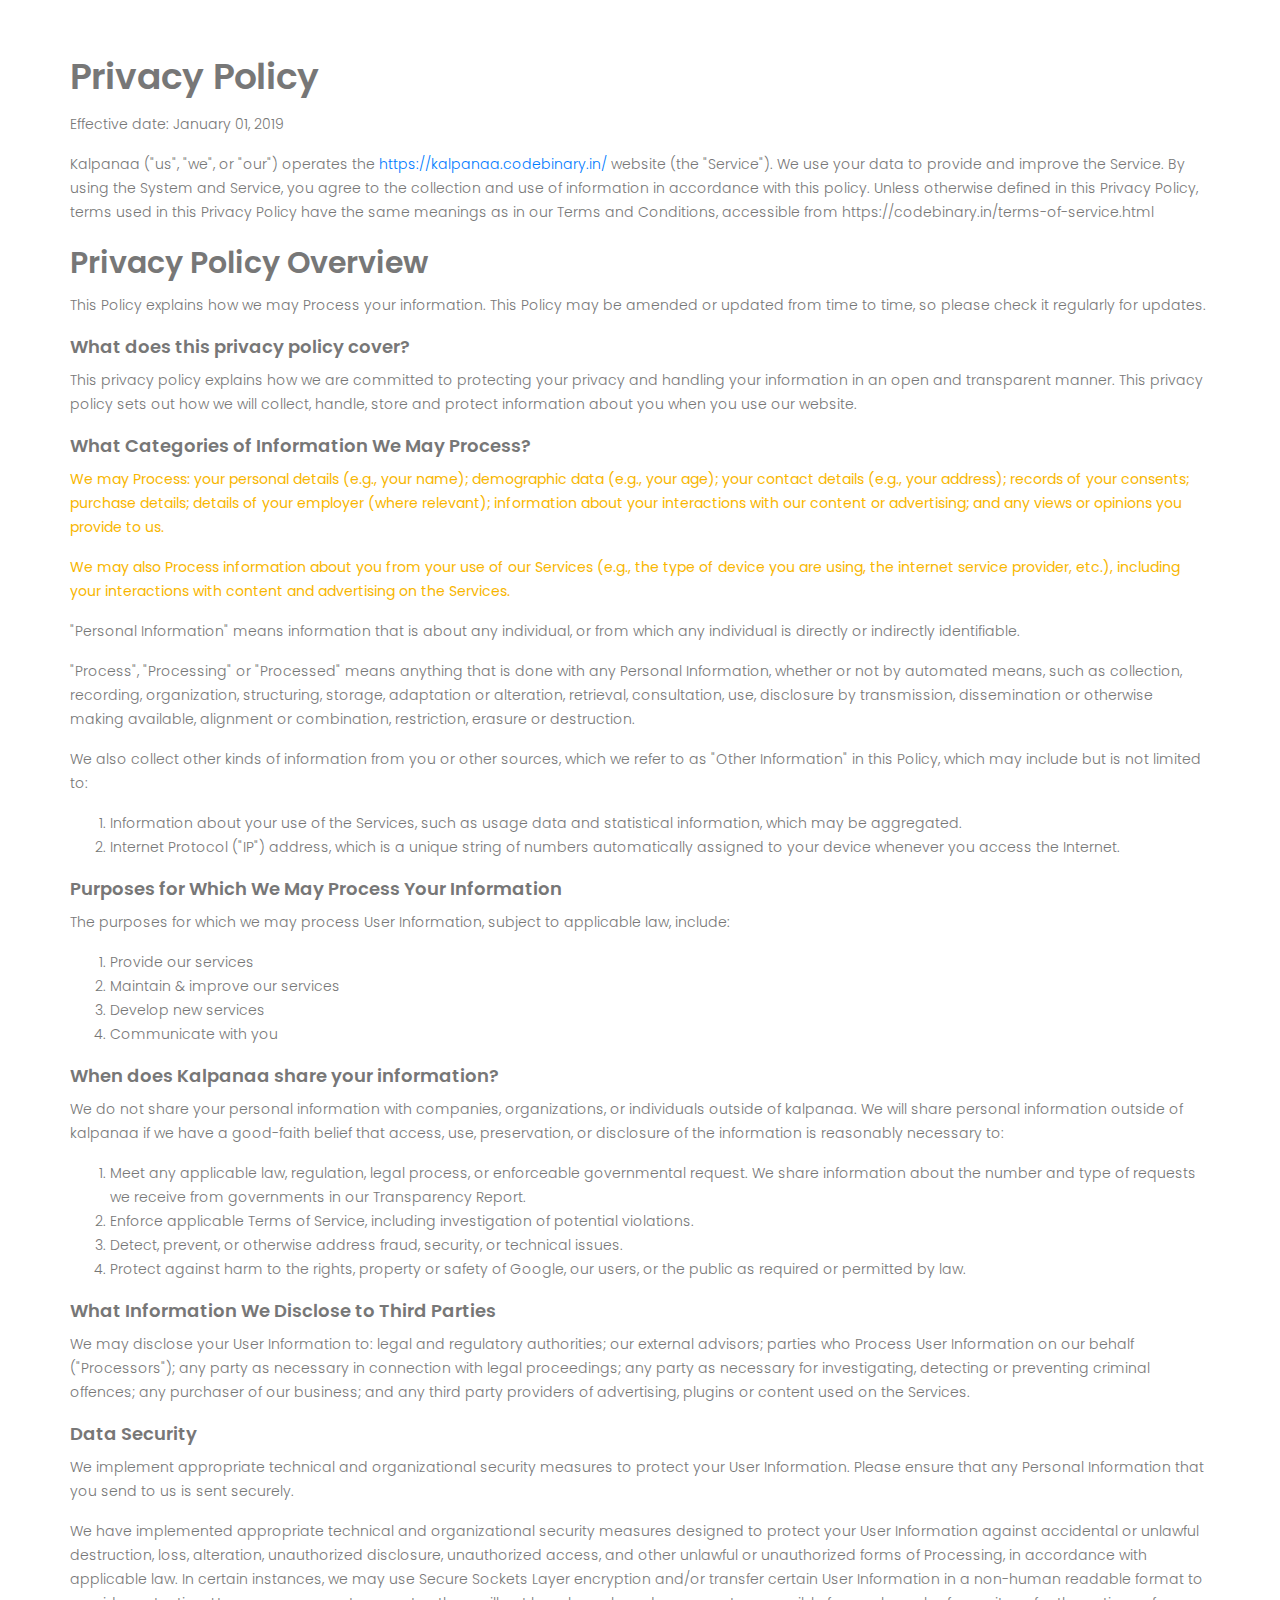
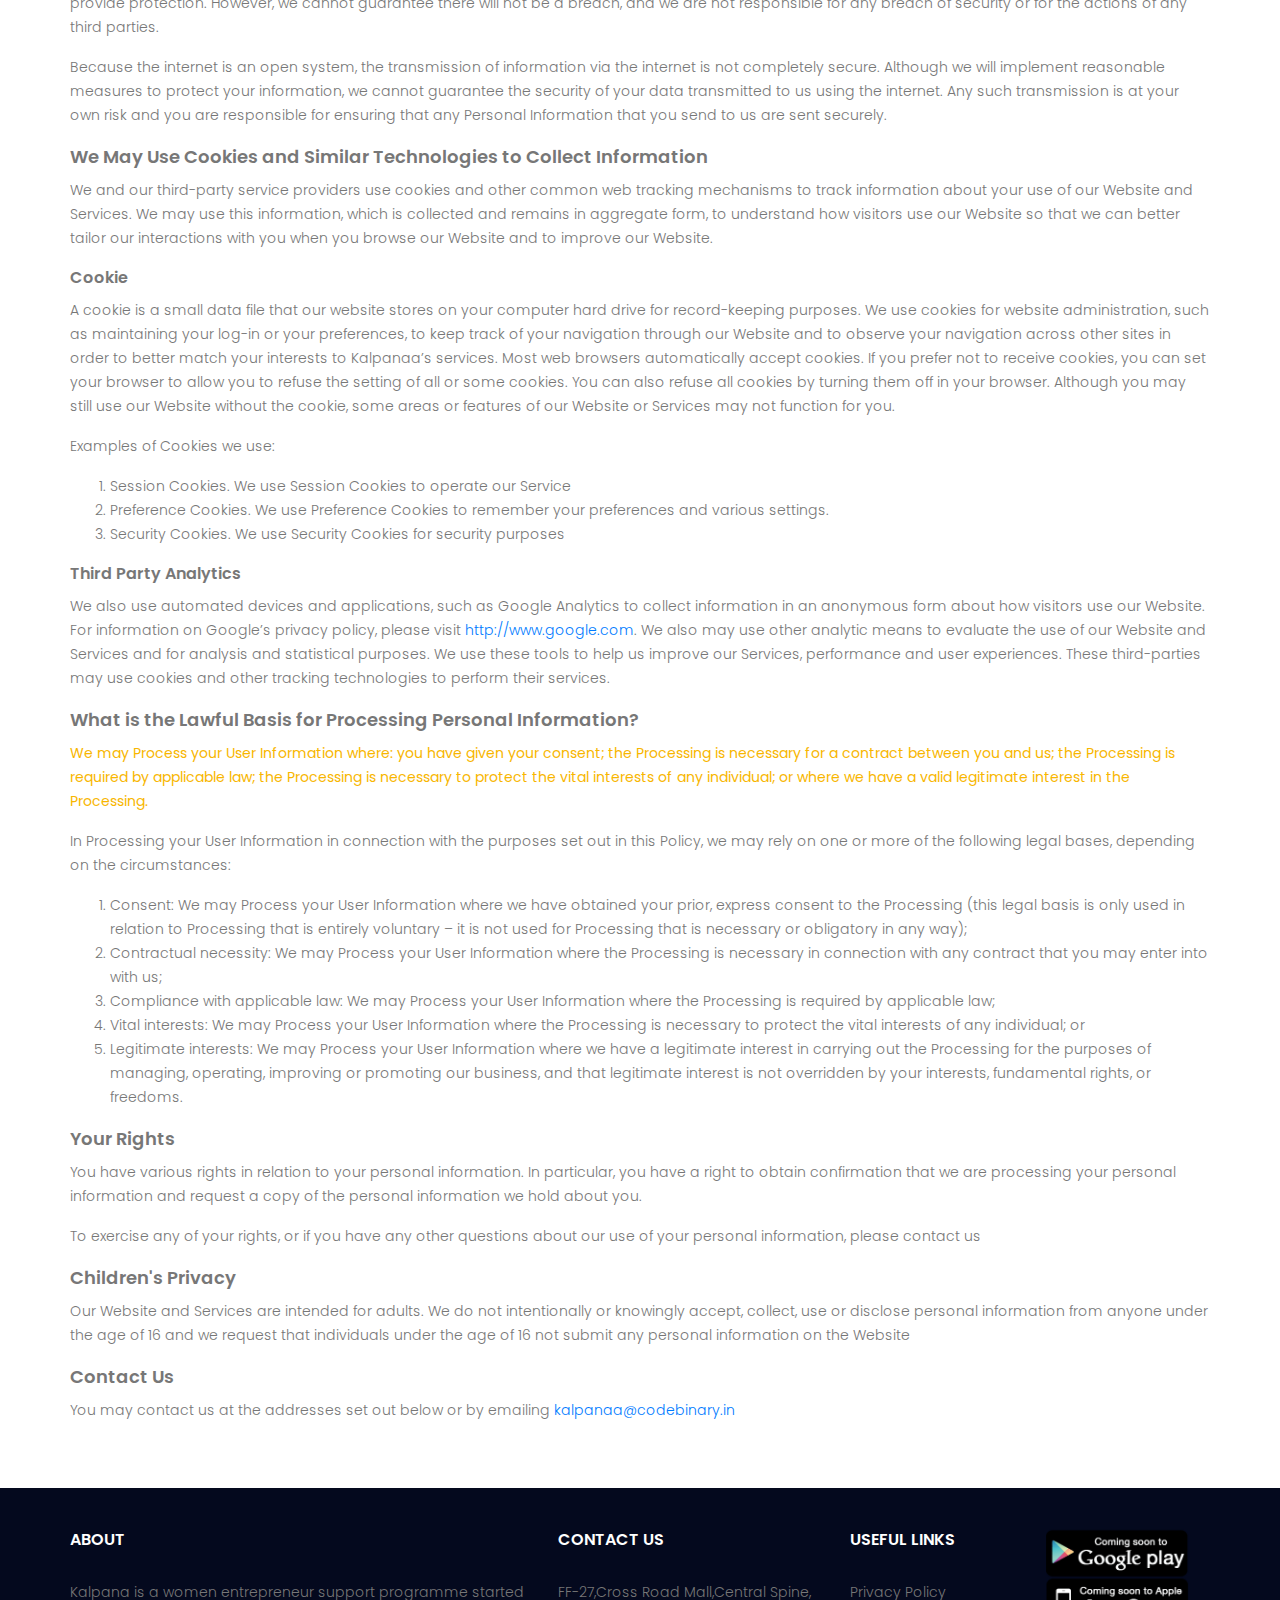
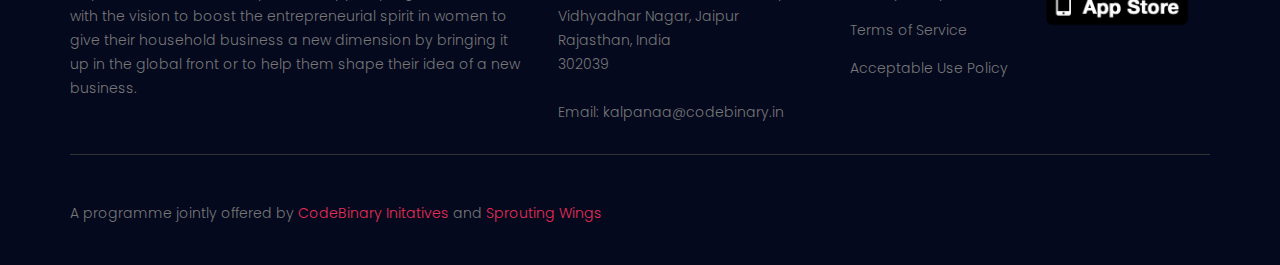
==== commit 245586ba: "Merge pull request #2 from projectcodebinary/master" ====
--- a/privacy-policy.html
+++ b/privacy-policy.html
@@ -143,7 +143,8 @@
 							<p>
 							FF-27,Cross Road Mall,Central Spine,</br>
 							Vidhyadhar Nagar, Jaipur</br>
-							Rajasthan, India</br></br>
+							Rajasthan, India</br>
+							302039</br></br>
 							Email: kalpanaa@codebinary.in
 							</p>						
                         </div>
@@ -152,9 +153,9 @@
                         <div class="single-footer-widget">
                             <h6 class="footer_title">Useful Links</h6>
                             <ul class="list">
-                                        <li><a href="https://codebinary.in/privacy-policy.html" target="_blank">Privacy Policy</a></li>
-										<li><a href="https://codebinary.in/terms-of-service.html" target="_blank">Terms of Service</a></li>
-										<li><a href="https://codebinary.in/acceptable-use-policy.html" target="_blank">Acceptable Use Policy</a></li>
+                                        <li><a href="privacy-policy.html">Privacy Policy</a></li>
+										<li><a href="terms-of-service.html">Terms of Service</a></li>
+										<li><a href="acceptable-use-policy.html">Acceptable Use Policy</a></li>
                                     </ul>
                         </div>
                     </div>	
--- a/css/style.css
+++ b/css/style.css
@@ -1,5 +1,11 @@
 
 @import url("https://fonts.googleapis.com/css?family=Poppins:200,300,400,500,600,700");
+
+canvas{
+  /*prevent interaction with the canvas*/
+  pointer-events:none;
+}
+
 
 .list {
   list-style: none;
@@ -516,7 +522,7 @@
 }
 
 .banner_area .banner_inner .overlay {
-  background: url(../img/banner/banner.jpg) no-repeat scroll center center;
+  background: url(../img/banner/journey.jpg) no-repeat scroll center center;
   position: absolute;
   left: 0;
   right: 0;
@@ -673,7 +679,7 @@
 }
 
 .dontation_item {
-  padding: 30px;
+  padding: 10px 0px 0px 0px;
 }
 
 .dontation_item .media {
@@ -688,7 +694,6 @@
   font-family: "Poppins", sans-serif;
   font-weight: 500;
   text-transform: uppercase;
-  margin-bottom: 15px;
 }
 
 .dontation_item .media .media-body p {
@@ -810,7 +815,7 @@
 }
 
 .feature_area .overlay {
-  background: url(../img/feature-bg.jpg) repeat ;
+  background: url(../img/banner/feature.jpg) repeat ;
   position: absolute;
   left: 0;
   right: 0;
